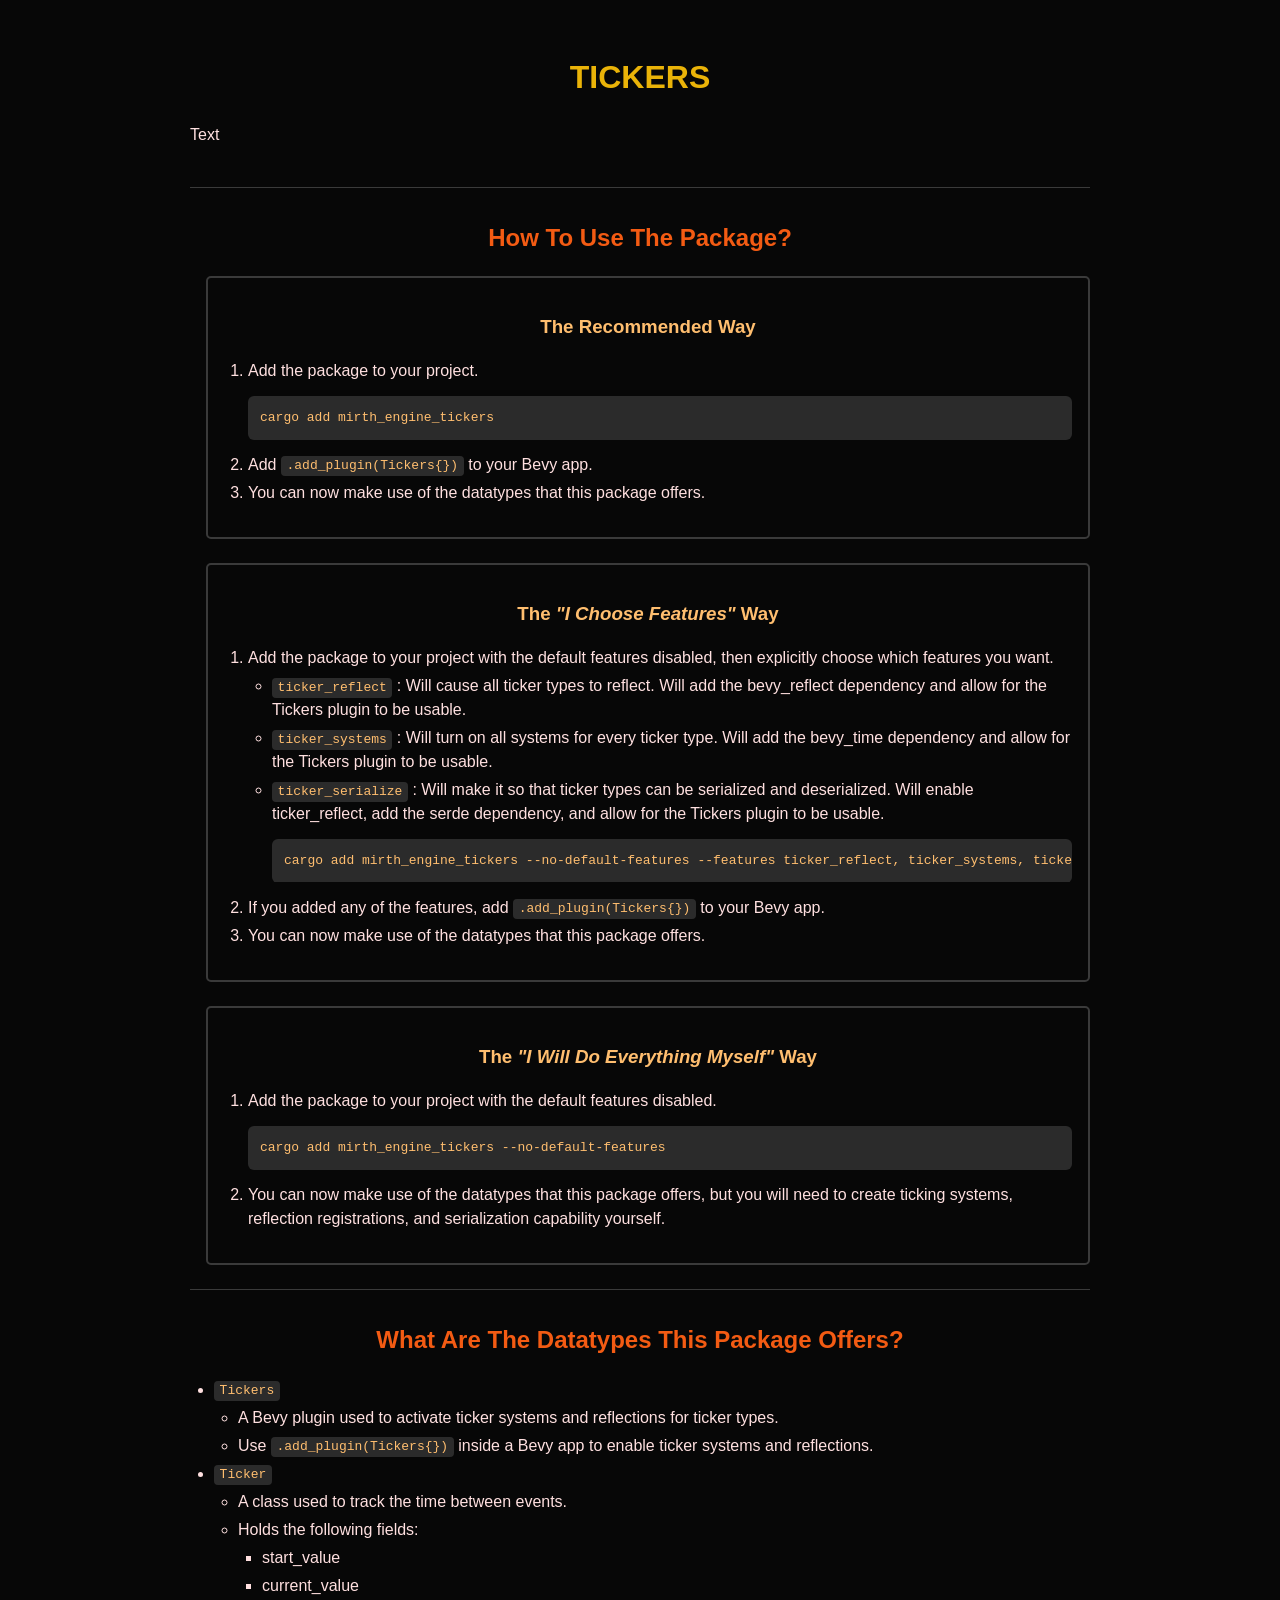
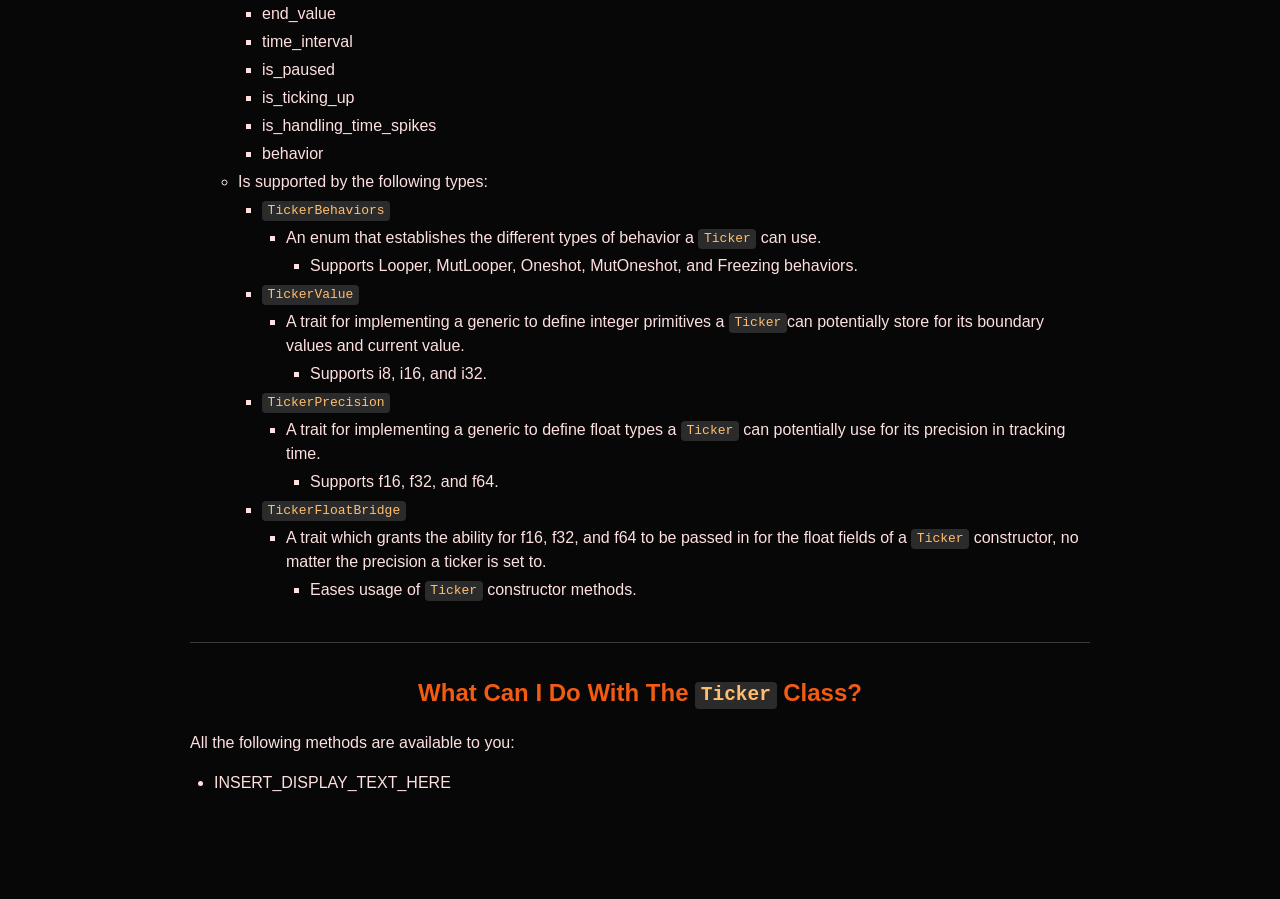
==== docs/readme.html @ 138f1734 "README Has Been Started Originally, I was trying to make a README mixed with HTML and Markdown.  But" ====
<!DOCTYPE html>
<html lang="en">

    <head>
      <meta charset="UTF-8">
      <title>Tickers</title>
      <link rel="stylesheet" href="readme.css">
    </head>



    <body>

        <!-- ============================================================ -->
        <!-- INTRODUCTION                                                 -->
        <!-- ============================================================ -->
        <div class="heading_section">
            <h1>TICKERS</h1>
            <p>Text</p>
        </div>


        <!-- ============================================================ -->
        <!-- HOW TO USE THE PACKAGE                                       -->
        <!-- ============================================================ -->
        <div class="heading_section">
          <h2>How To Use The Package?</h2>

          <!-- The Recommended Way -->
          <div class="subheading_section">
              <h3>The Recommended Way</h3>
              <ol>
                  <li>Add the package to your project.
                    <pre><code>cargo add mirth_engine_tickers</code></pre>
                  </li>
                  <li>Add <code>.add_plugin(Tickers{})</code> to your Bevy app.</li>
                  <li>You can now make use of the datatypes that this package offers.</li>
              </ol>
          </div>

          <!-- The "I Choose Features" Way -->
          <div class="subheading_section">
              <h3>The <i>"I Choose Features"</i> Way</h3>
              <ol>
                  <li>Add the package to your project with the default features disabled, then explicitly choose which features you want.
                      <ul>
                          <li><code>ticker_reflect</code> : Will cause all ticker types to reflect. Will add the bevy_reflect dependency and allow for the Tickers plugin to be usable.</li>
                          <li><code>ticker_systems</code> : Will turn on all systems for every ticker type. Will add the bevy_time dependency and allow for the Tickers plugin to be usable.</li>
                          <li>
                              <code>ticker_serialize</code> : Will make it so that ticker types can be serialized and deserialized. Will enable ticker_reflect, add the serde dependency, and allow for the Tickers plugin to be usable.
                              <pre><code>cargo add mirth_engine_tickers --no-default-features --features ticker_reflect, ticker_systems, ticker_serialize</code></pre>
                          </li>
                      </ul>
                  </li>
                  <li>If you added any of the features, add <code>.add_plugin(Tickers{})</code> to your Bevy app.</li>
                  <li>You can now make use of the datatypes that this package offers.</li>
              </ol>
          </div>

          <!-- The "I Will Do Everything Myself" Way -->
          <div class="subheading_section">
              <h3>The <i>"I Will Do Everything Myself"</i> Way</h3>
              <ol>
                  <li>Add the package to your project with the default features disabled.
                      <pre><code>cargo add mirth_engine_tickers --no-default-features</code></pre>
                  </li>
                  <li>You can now make use of the datatypes that this package offers, but you will need to create ticking systems, reflection registrations, and serialization capability yourself.</li>
              </ol>
          </div>

        </div>

        <!-- ============================================================ -->
        <!-- WHAT ARE THE DATATYPES THIS PACKAGE OFFERS?                  -->
        <!-- ============================================================ -->
        <div class="heading_section">
          <h2>What Are The Datatypes This Package Offers?</h2>

            <ul>

              <!-- Tickers Plugin -->
              <li>
                  <code>Tickers</code>
                  <ul>
                      <li>A Bevy plugin used to activate ticker systems and reflections for ticker types.</li>
                      <li>Use <code>.add_plugin(Tickers{})</code> inside a Bevy app to enable ticker systems and reflections.</li>
                  </ul>
              </li>

              <!-- Ticker Class -->
              <li>
                  <code>Ticker</code>
                  <ul>
                      <li>A class used to track the time between events.</li>
                      <li>Holds the following fields:
                          <ul>
                              <li>start_value</li>
                              <li>current_value</li>
                              <li>end_value</li>
                              <li>time_interval</li>
                              <li>is_paused</li>
                              <li>is_ticking_up</li>
                              <li>is_handling_time_spikes</li>
                              <li>behavior</li>
                          </ul>
                      </li>

                      <!-- Types That Support Ticker -->
                      <li>Is supported by the following types:
                          <ul>

                              <!-- TickerBehaviors -->
                              <li>
                                  <code>TickerBehaviors</code>
                                  <ul>
                                      <li>An enum that establishes the different types of behavior a <code>Ticker</code> can use.
                                          <ul>
                                              <li>Supports Looper, MutLooper, Oneshot, MutOneshot, and Freezing behaviors.</li>
                                          </ul>
                                      </li>
                                  </ul>
                              </li>

                              <!-- TickerValue -->
                              <li>
                                  <code>TickerValue</code>
                                  <ul>
                                      <li>A trait for implementing a generic to define integer primitives a <code>Ticker</code>can potentially store for its boundary values and current value.
                                          <ul>
                                              <li>Supports i8, i16, and i32.</li>
                                          </ul>
                                      </li>
                                  </ul>
                              </li>

                              <!-- TickerPrecision -->
                              <li>
                                  <code>TickerPrecision</code>
                                  <ul>
                                      <li>A trait for implementing a generic to define float types a <code>Ticker</code> can potentially use for its precision in tracking time.
                                          <ul>
                                              <li>Supports f16, f32, and f64.</li>
                                          </ul>
                                      </li>
                                  </ul>
                              </li>

                              <!-- TickerFloatBridge -->
                              <li>
                                  <code>TickerFloatBridge</code>
                                  <ul>
                                      <li>A trait which grants the ability for f16, f32, and f64 to be passed in for the float fields of a <code>Ticker</code> constructor, no matter the precision a ticker is set to.
                                          <ul>
                                              <li>Eases usage of <code>Ticker</code> constructor methods.</li>
                                          </ul>
                                      </li>
                                  </ul>
                              </li>

                          </ul>
                      </li>
                  </ul>
              </li>
            </ul>
        </div>

        <!-- ============================================================ -->
        <!-- WHAT CAN I DO WITH THE TICKER CLASS?                         -->
        <!-- ============================================================ -->
        <div class="heading_section">
            <h2>What Can I Do With The <code>Ticker</code> Class?</h2>
            <p>All the following methods are available to you:</p>
            <ul>
                <li>INSERT_DISPLAY_TEXT_HERE</li>
            </ul>
        </div>
    </body>
</html>
---- docs/readme.css ----
/* ================================================================ */
/* BASE PAGE STYLES                                                 */
/* ================================================================ */
body {
    background-color: #070707;
    color: #FFE0E0;
    font-family: sans-serif;
    line-height: 1.5;
    padding: 2rem;
    max-width: 900px;
    margin: 0 auto;
}



/* ================================================================ */
/* HEADINGS                                                         */
/* ================================================================ */
h1 {
    color: #EAB308;
    text-align: center;
}

h2 {
    color: #F35B13;
    text-align: center;
}

h3 {
    color: #FFBE6F;
    text-align: center;
}

h4 {
    color: #FFFFFF;
    text-align: center;
}



/* ================================================================ */
/* HEADING SECTIONS (groups a heading with its related content)     */
/* ================================================================ */
.heading_section {
    margin-bottom: 2rem;
    padding-bottom: 1.5rem;
    border-bottom: 1px solid #3a3a3a;
}

.heading_section:last-of-type {
    border-bottom: none;
}



/* ================================================================ */
/* SUBHEADING SECTIONS (nested grouping under a heading_section)    */
/* ================================================================ */
.subheading_section {
    margin: 1rem 0 1.5rem 1rem;
    padding: 1rem;
    border: 2px solid #3a3a3a;
    border-radius: 5px;
}

.subheading_section:last-child {
    margin-bottom: 0;
}



/* ================================================================ */
/* CODE + COMMAND BLOCKS                                            */
/* ================================================================ */
code {
    background-color: #2b2b2b;
    color: #FFBE6F;
    padding: 0.15rem 0.35rem;
    border-radius: 4px;
    font-family: monospace;
}

pre {
    background-color: #2b2b2b;
    padding: 0.75rem;
    border-radius: 6px;
    overflow-x: auto;
}

/* Avoid double-styling code blocks nested inside <pre> */
pre code {
    background: none;
    padding: 0;
}



/* ================================================================ */
/* LISTS                                                            */
/* ================================================================ */
ul,
ol {
    padding-left: 1.5rem;
}

li {
    margin: 0.25rem 0;
}
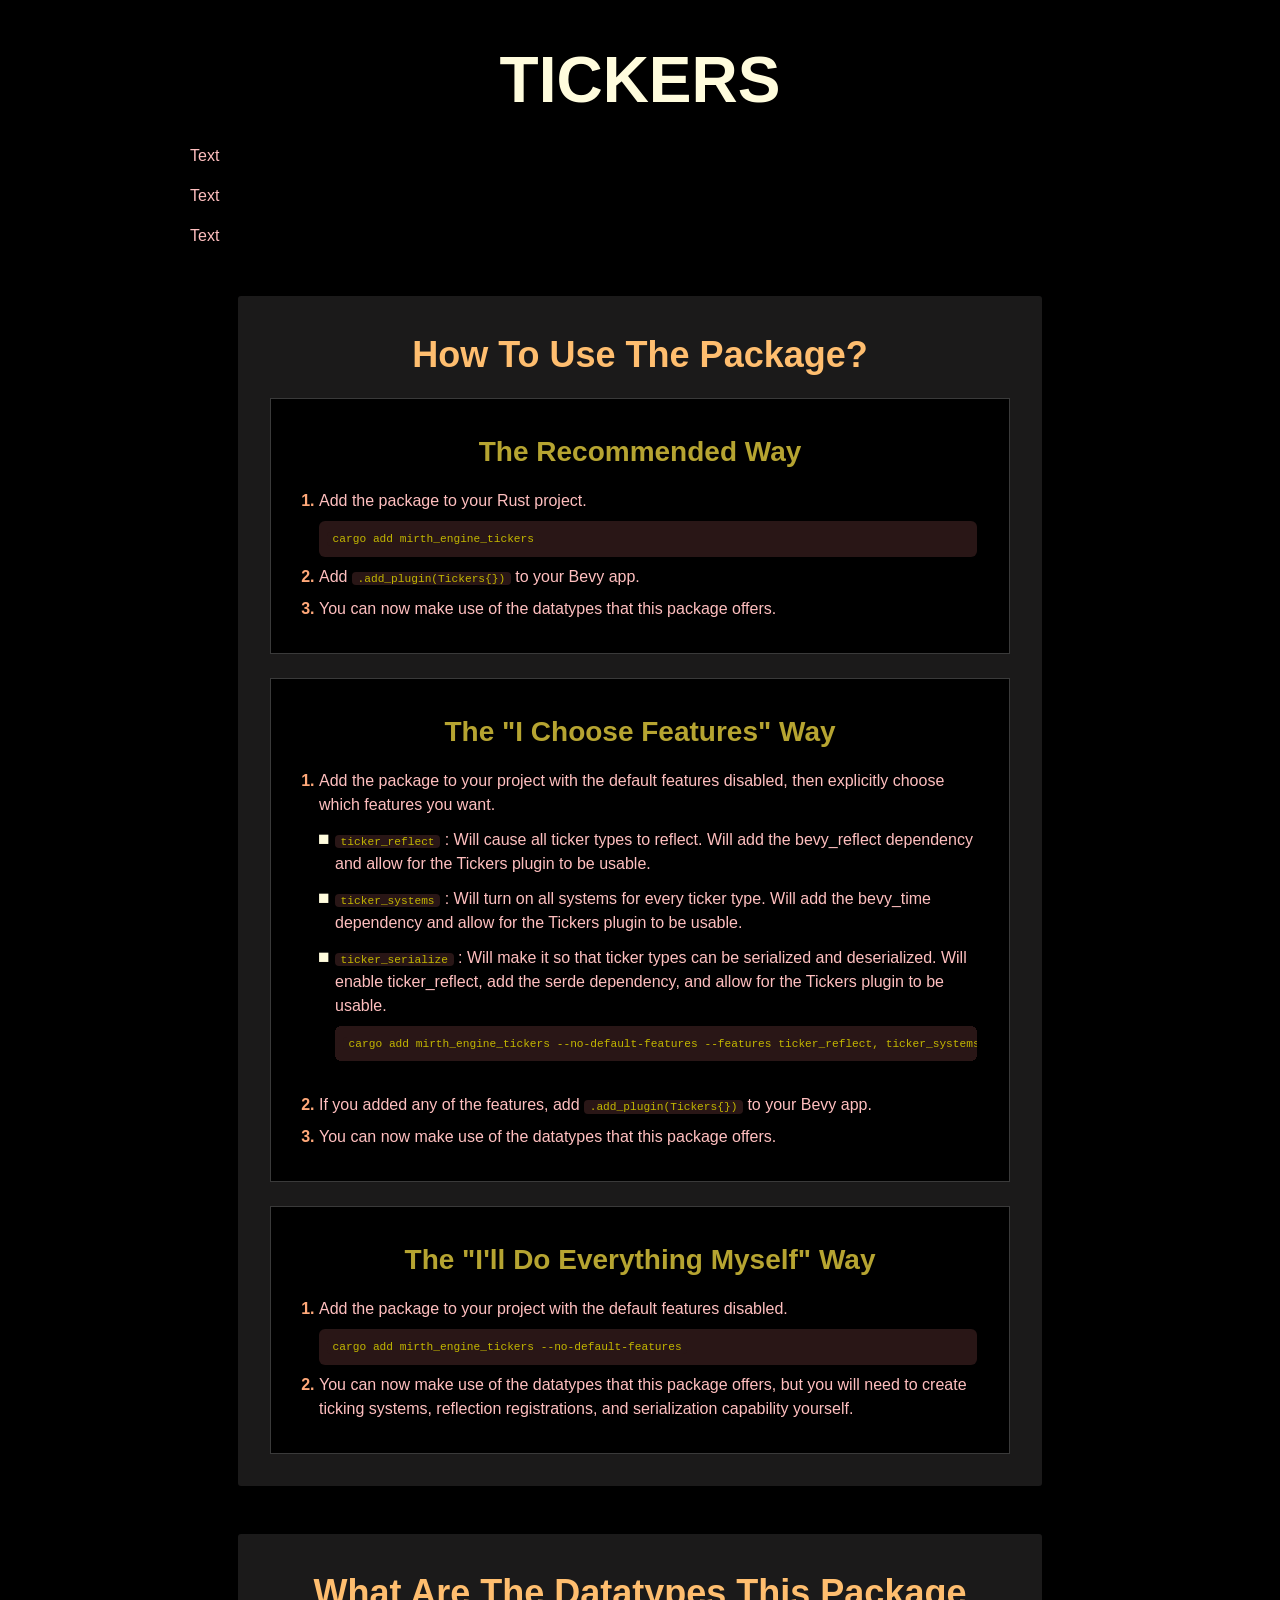
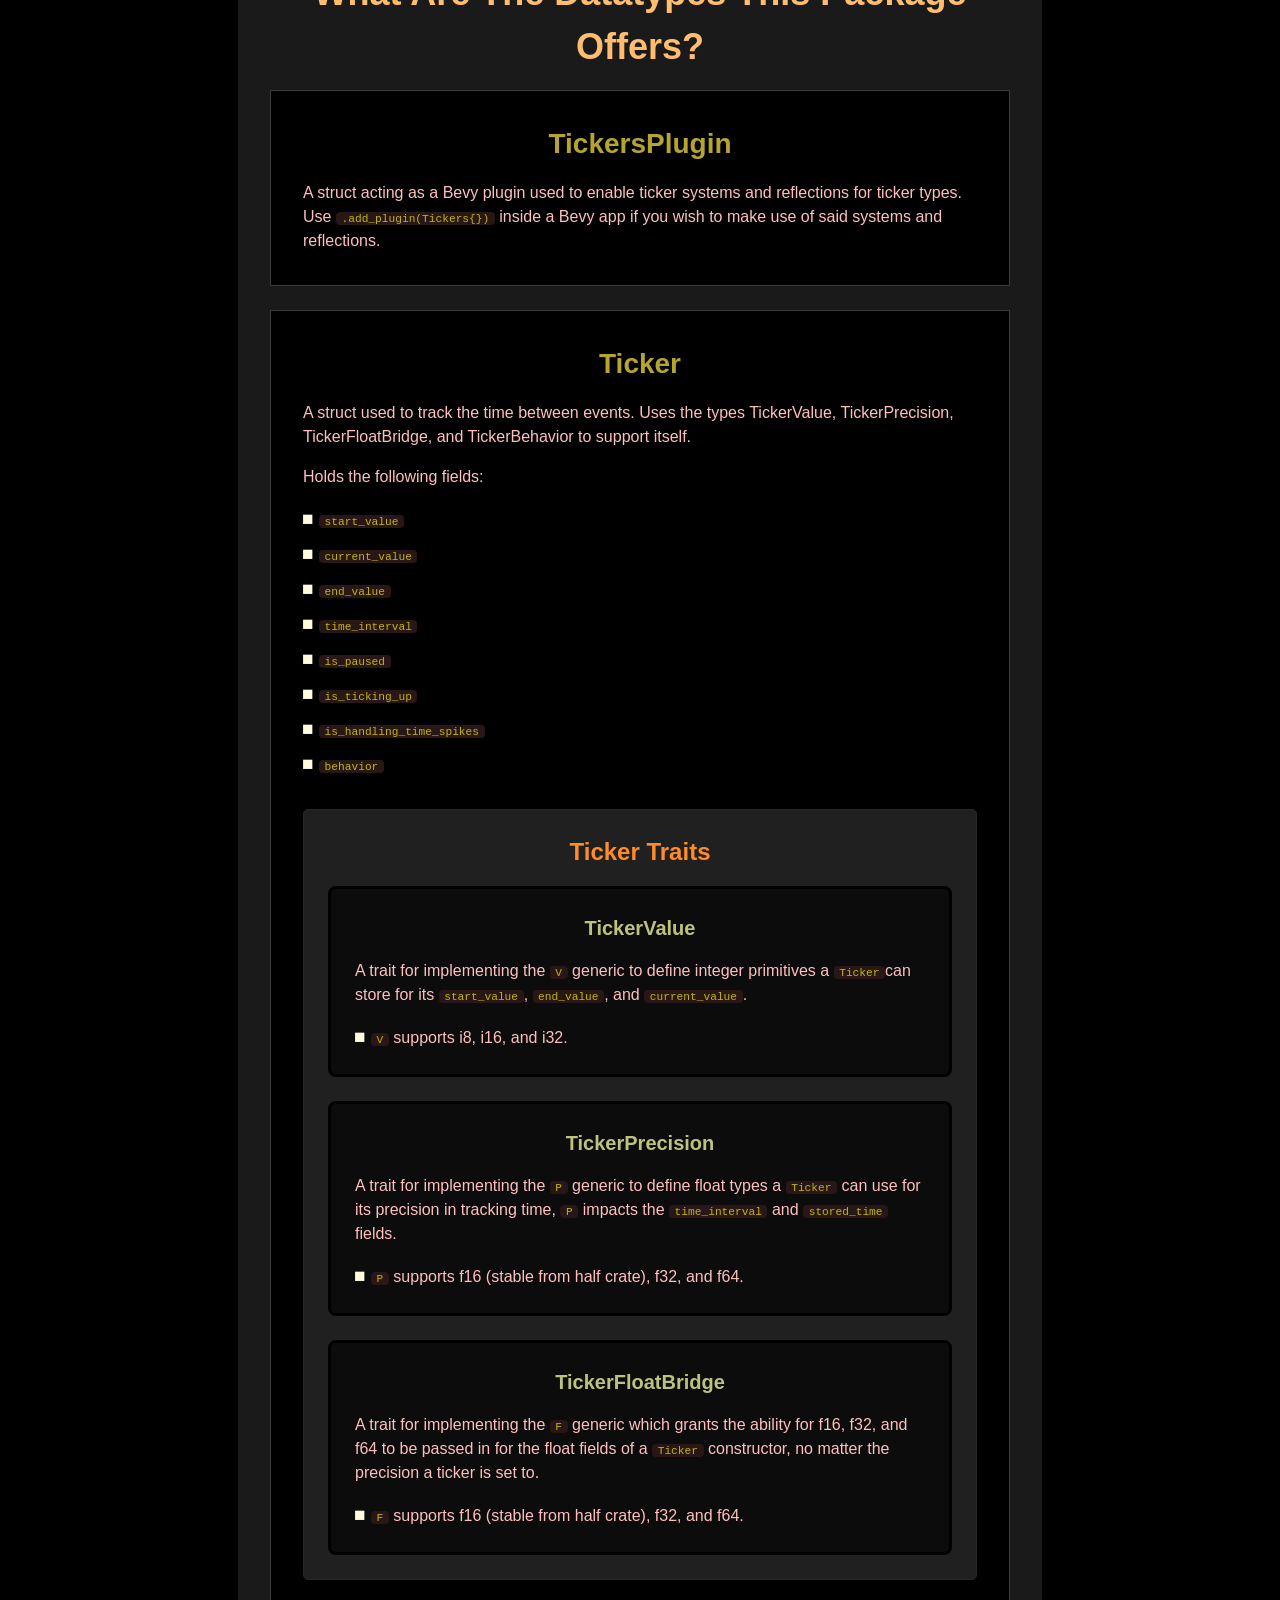
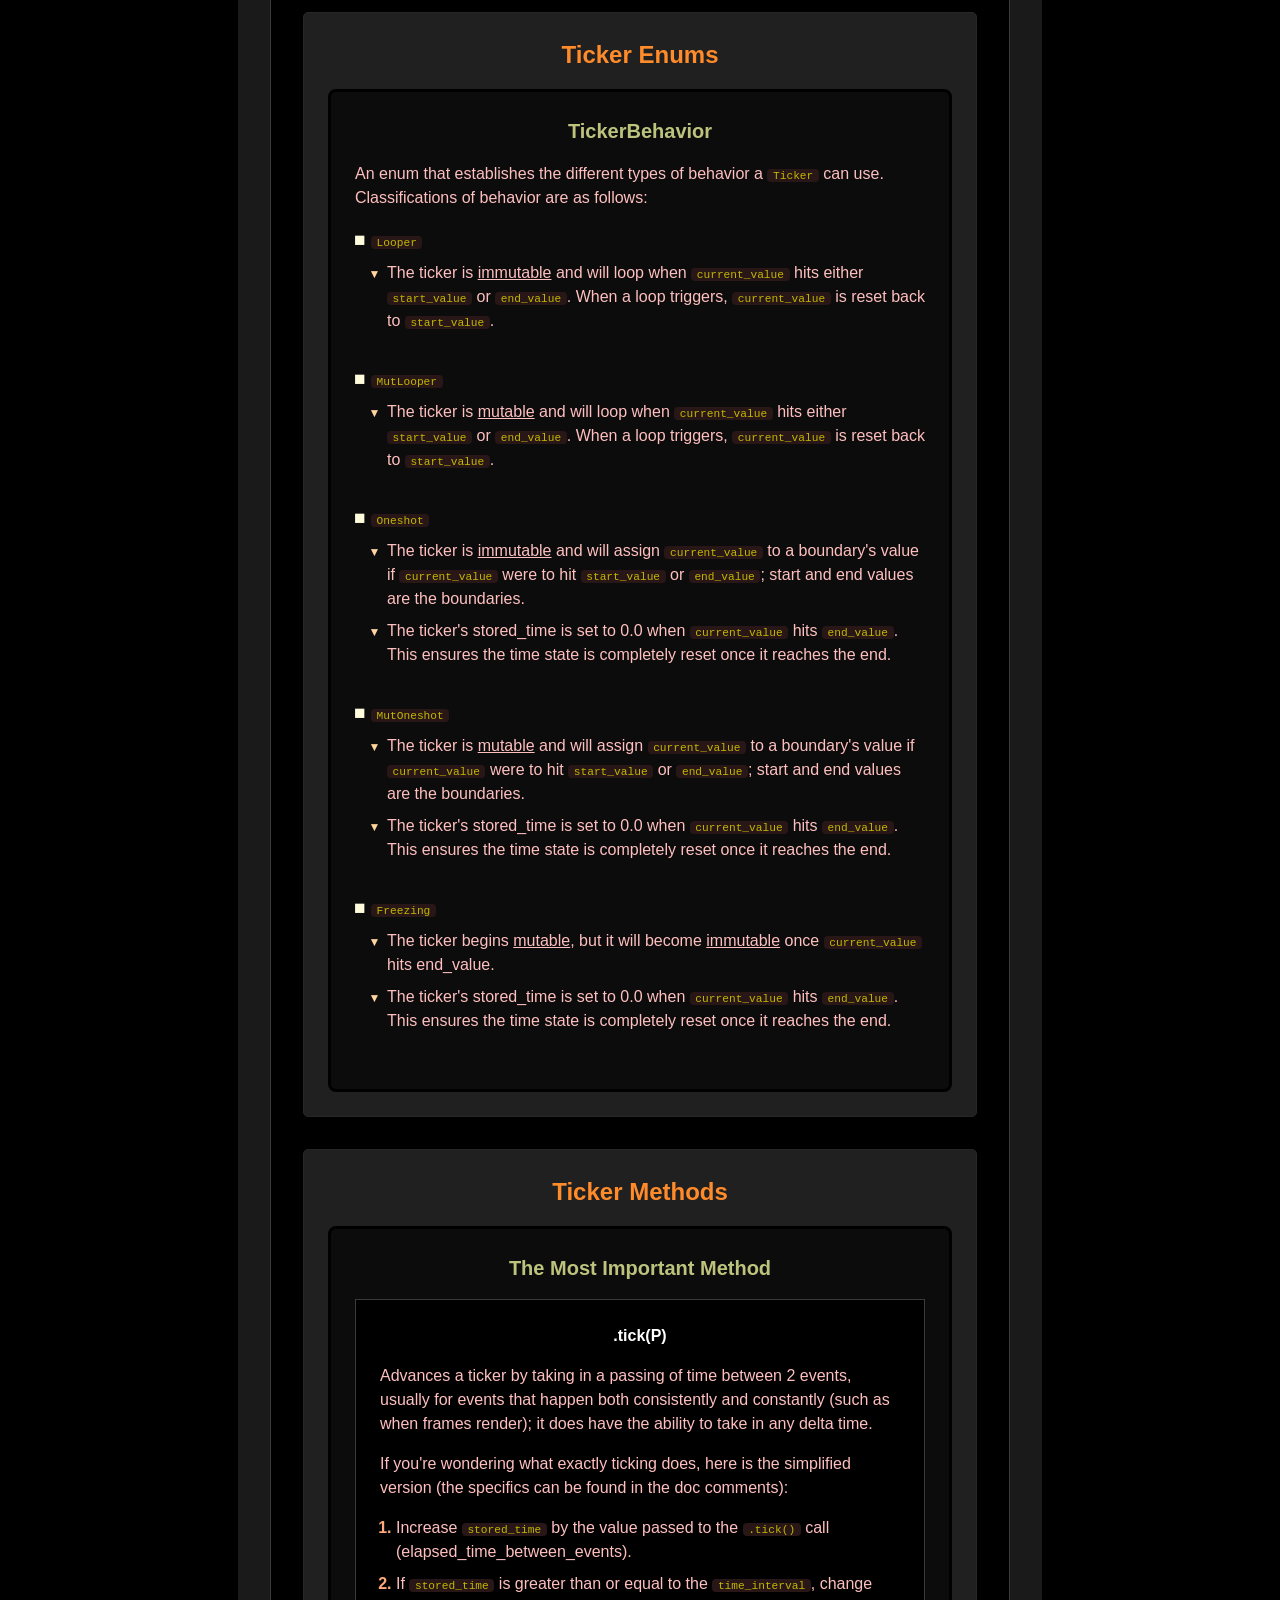
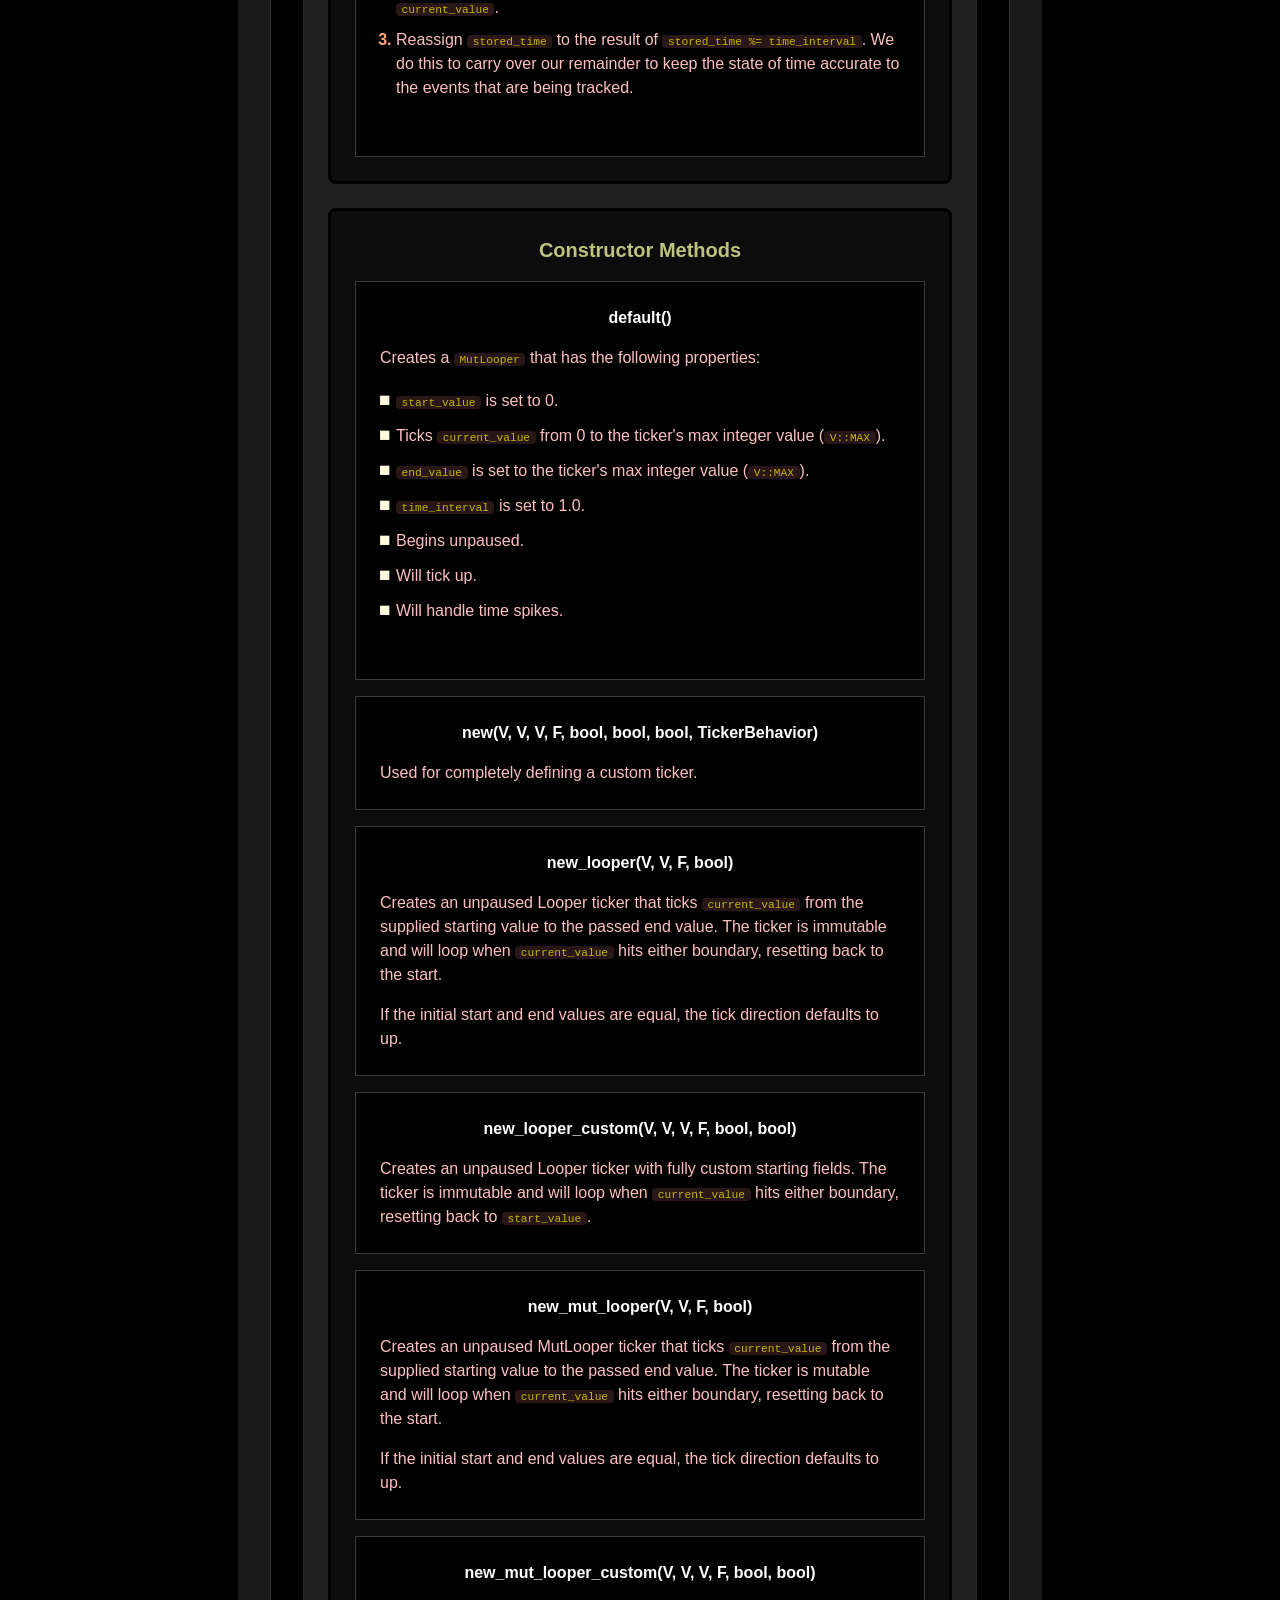
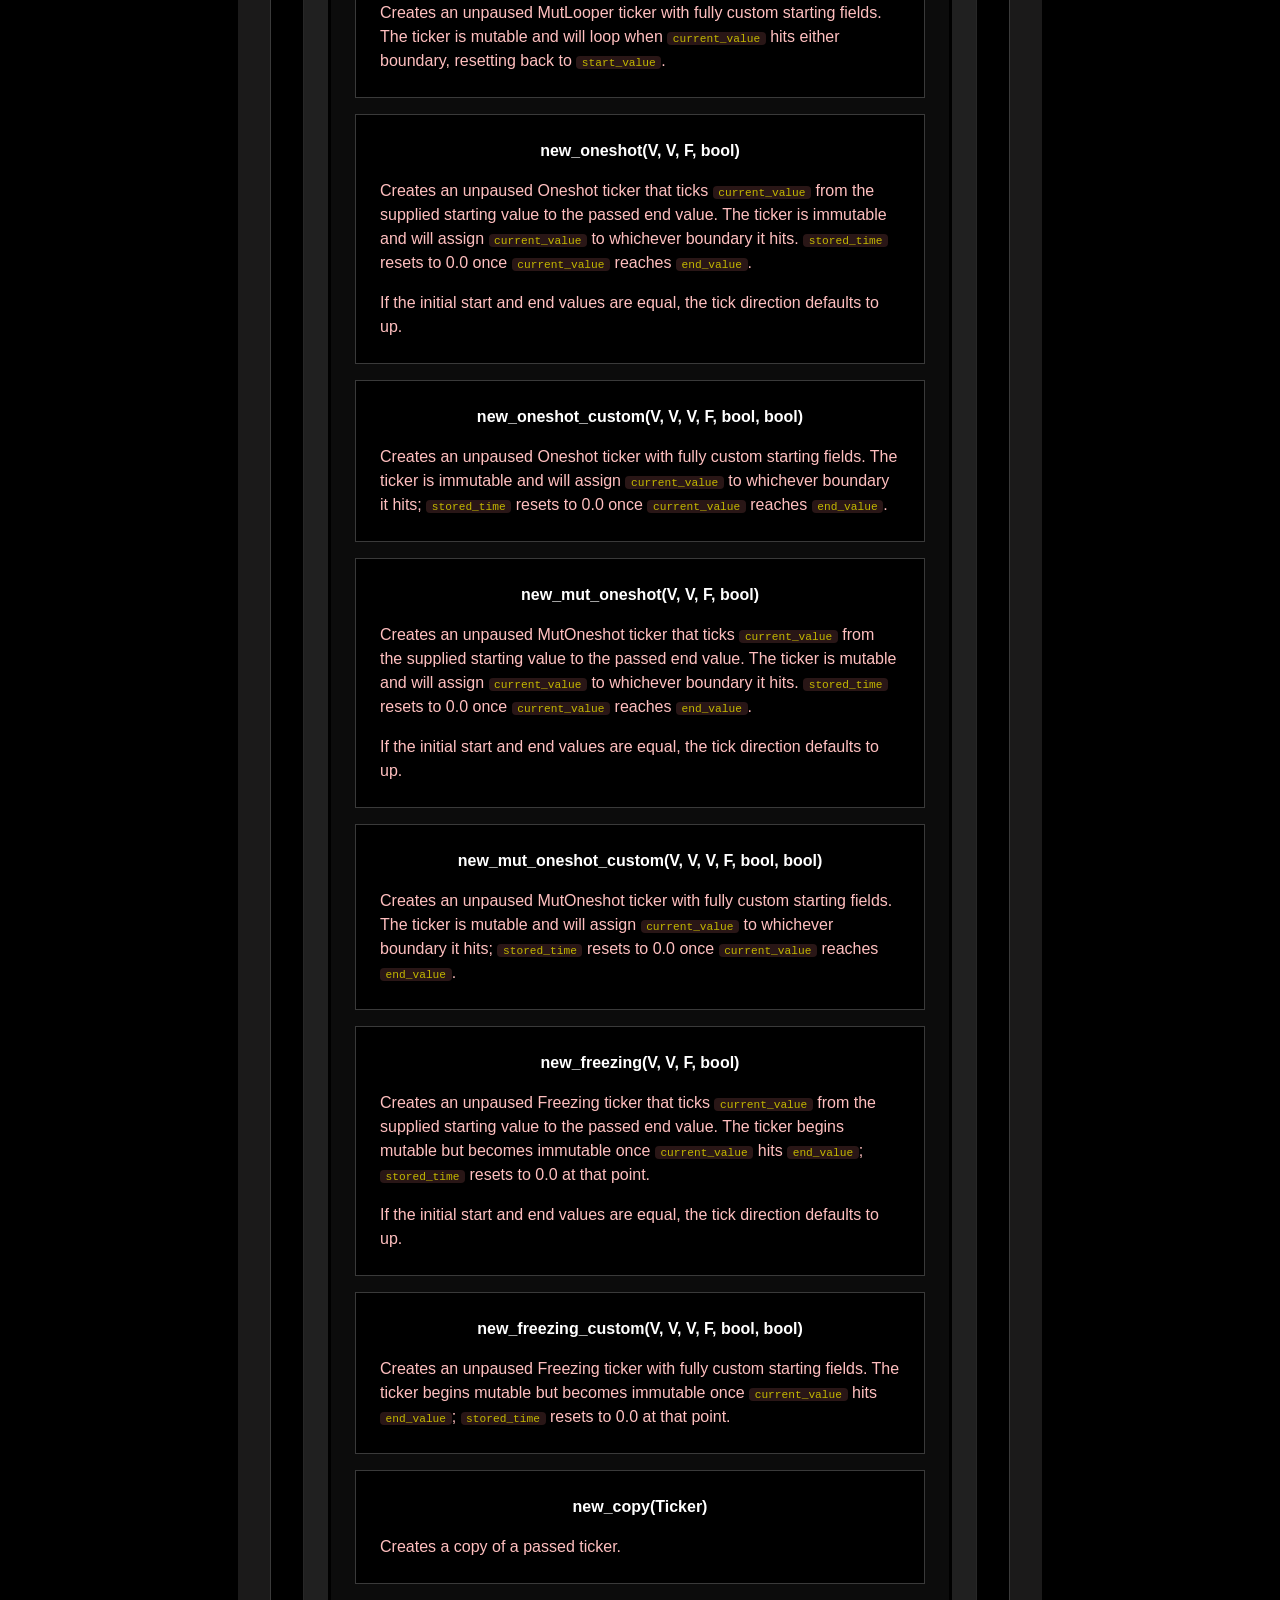
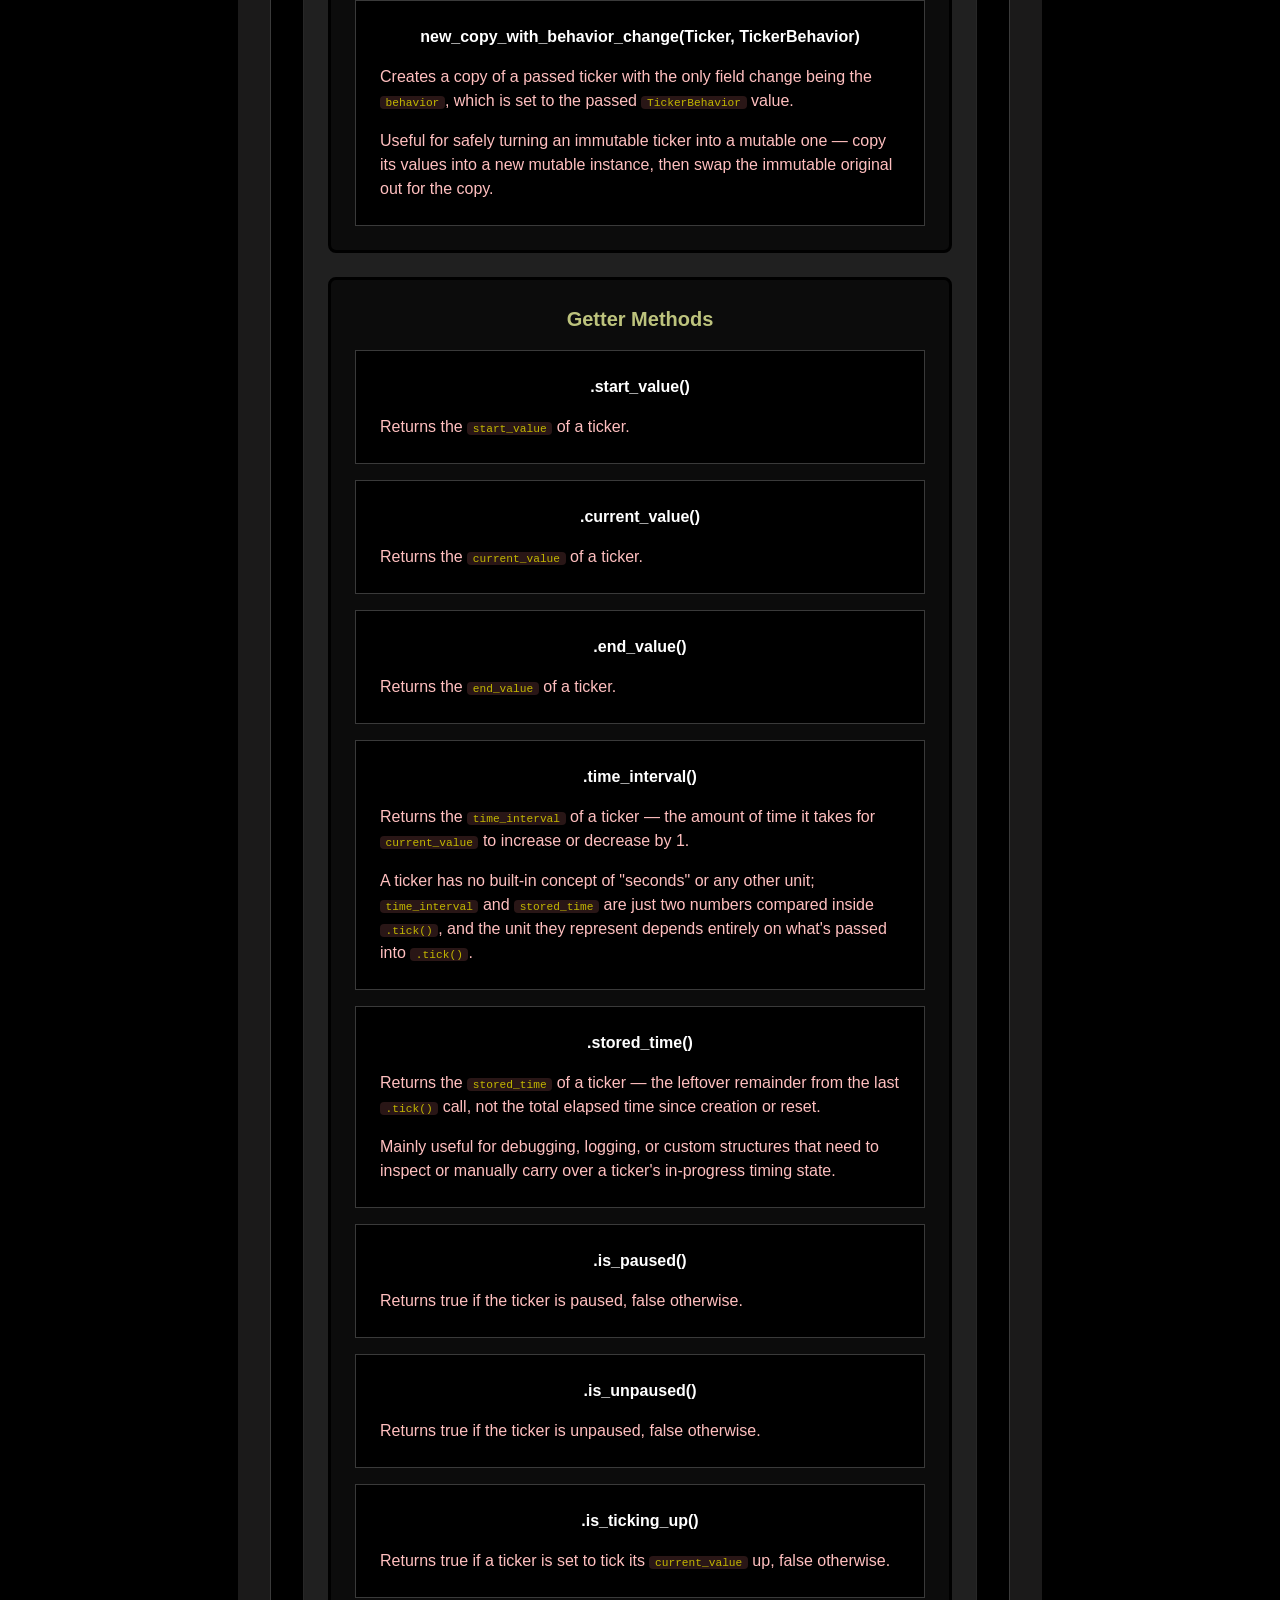
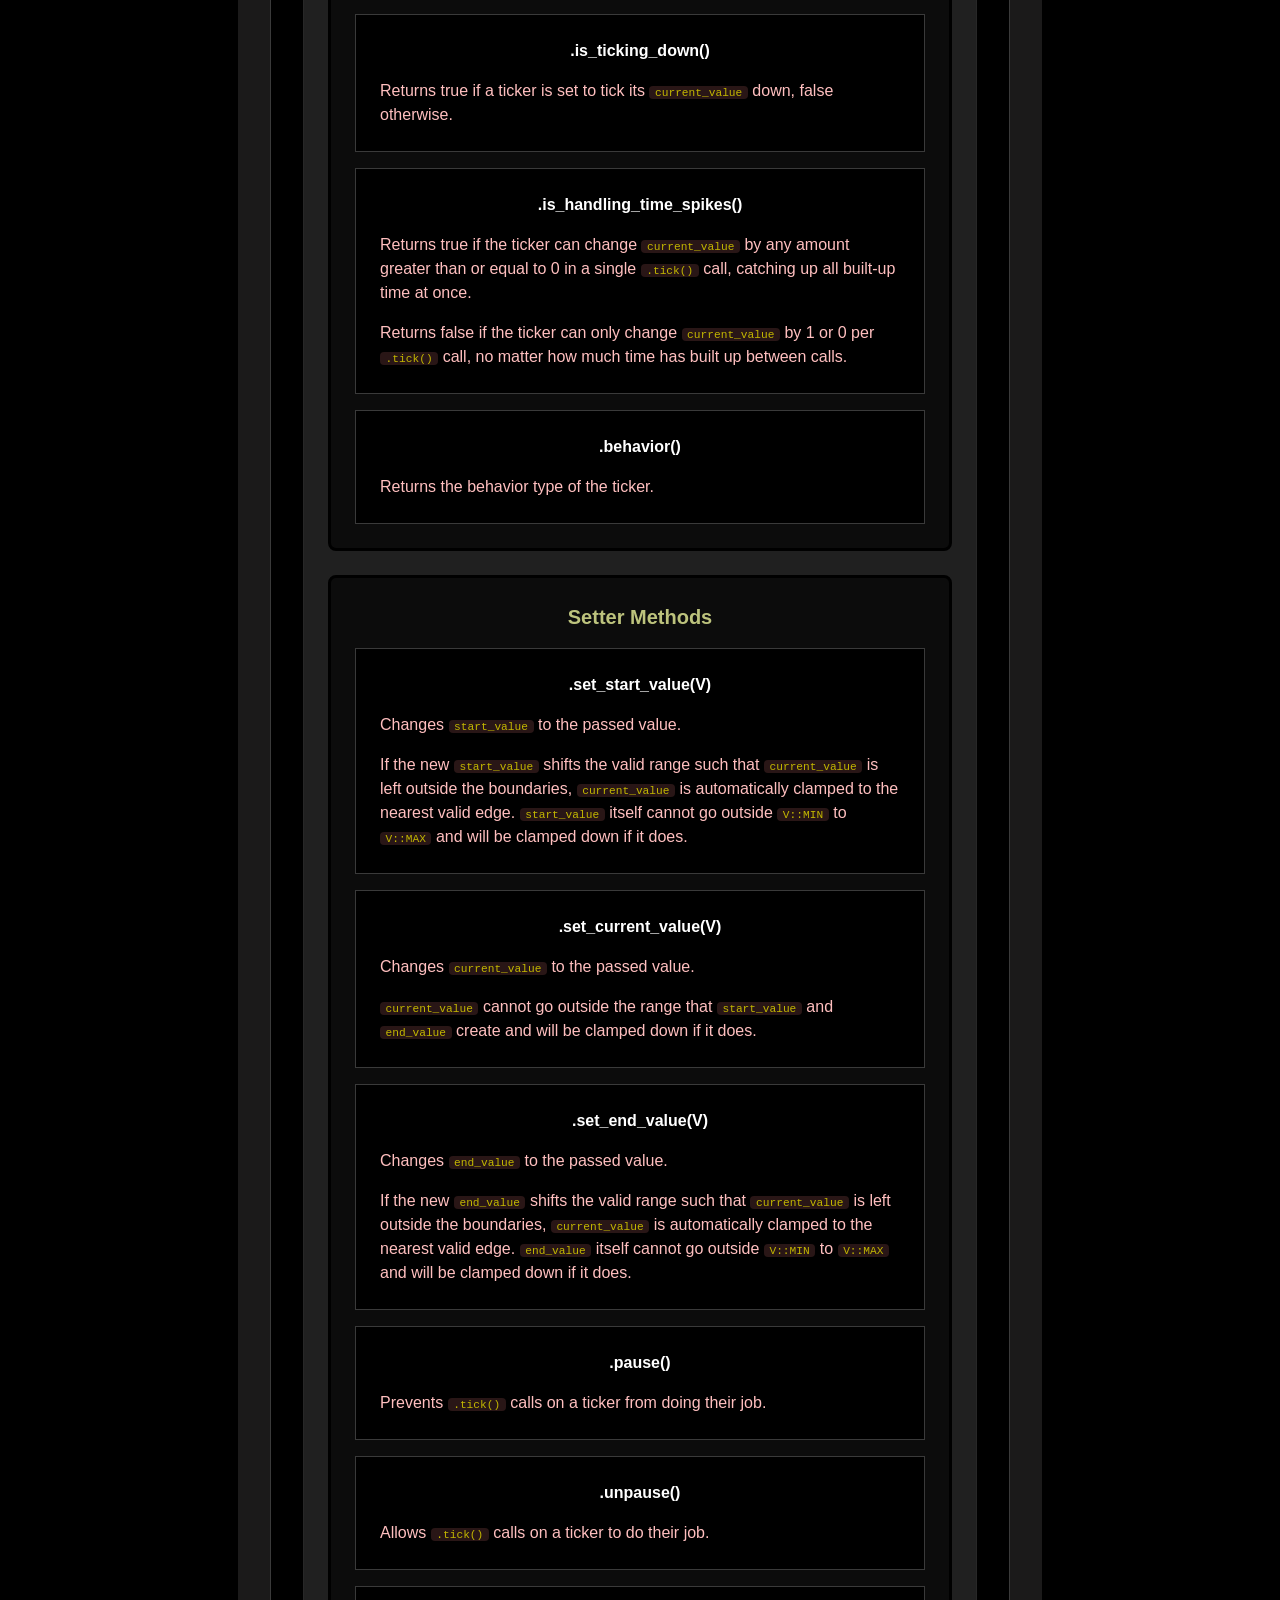
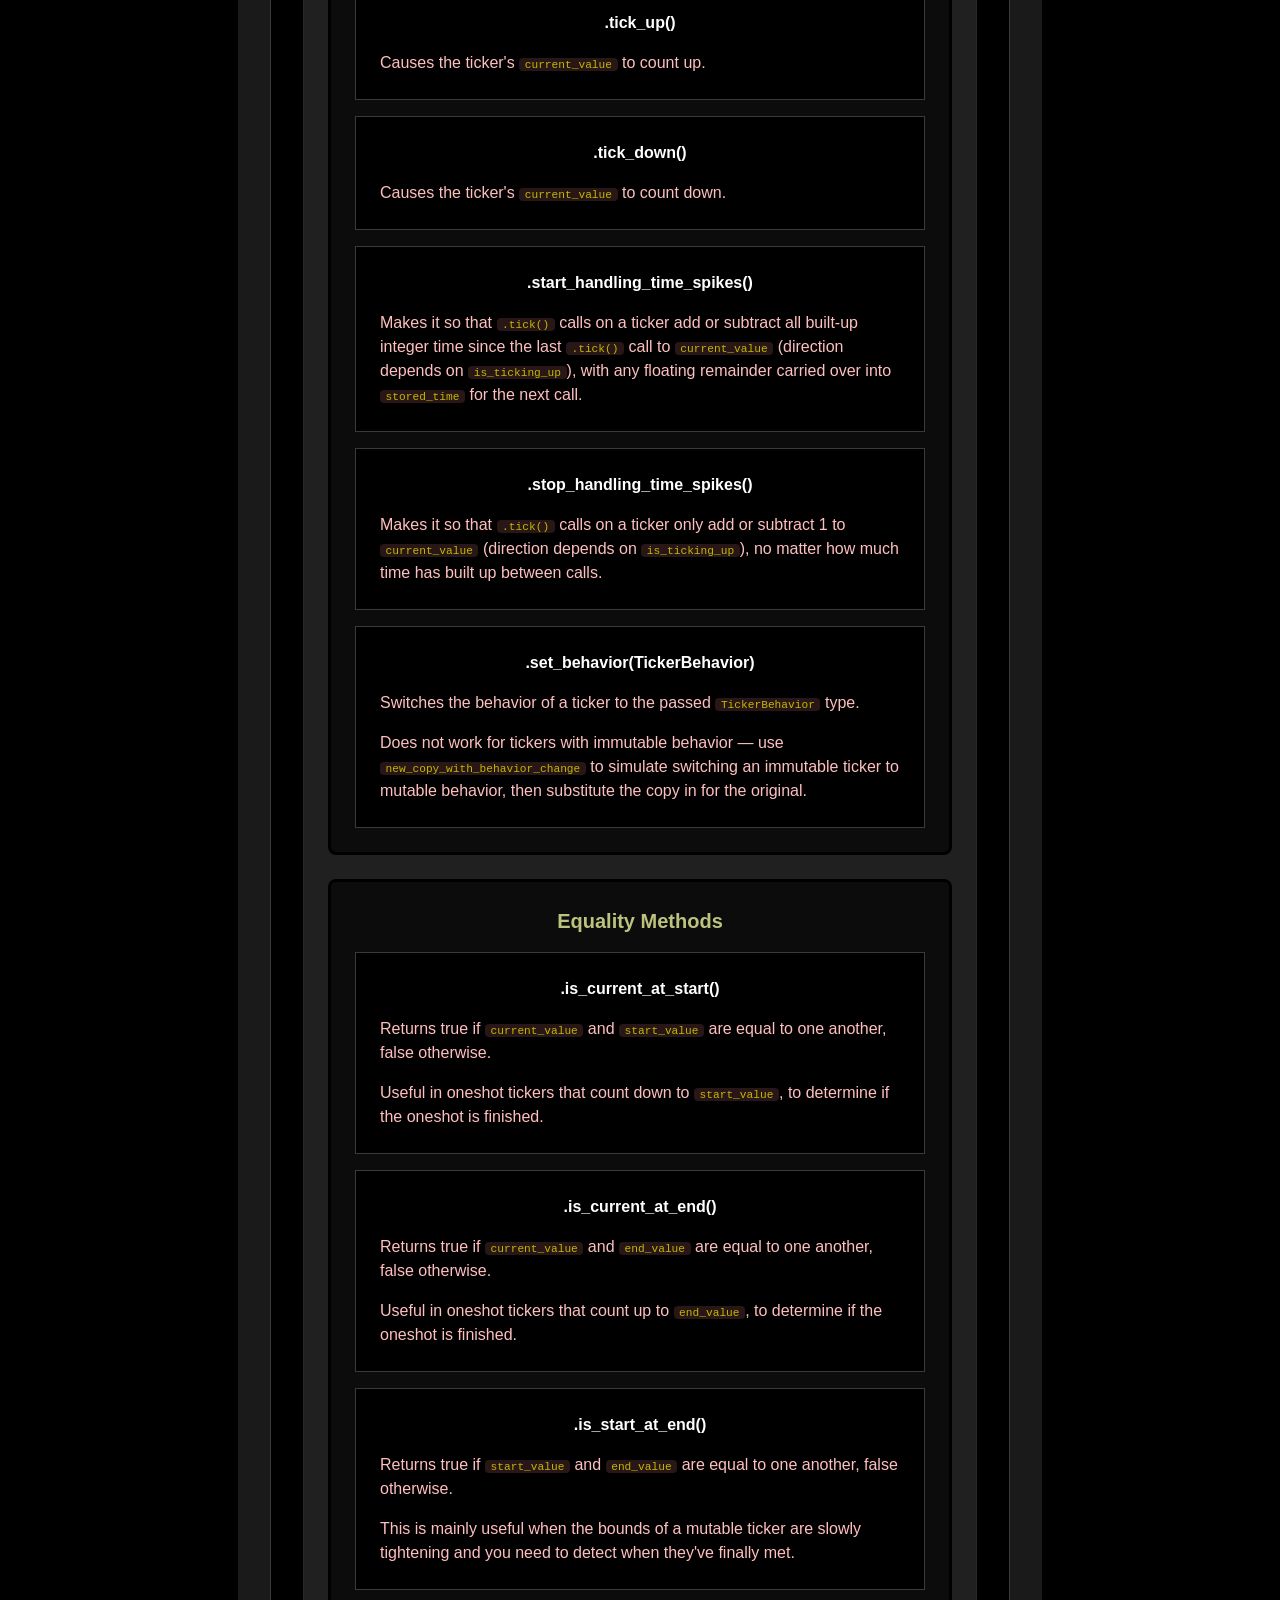
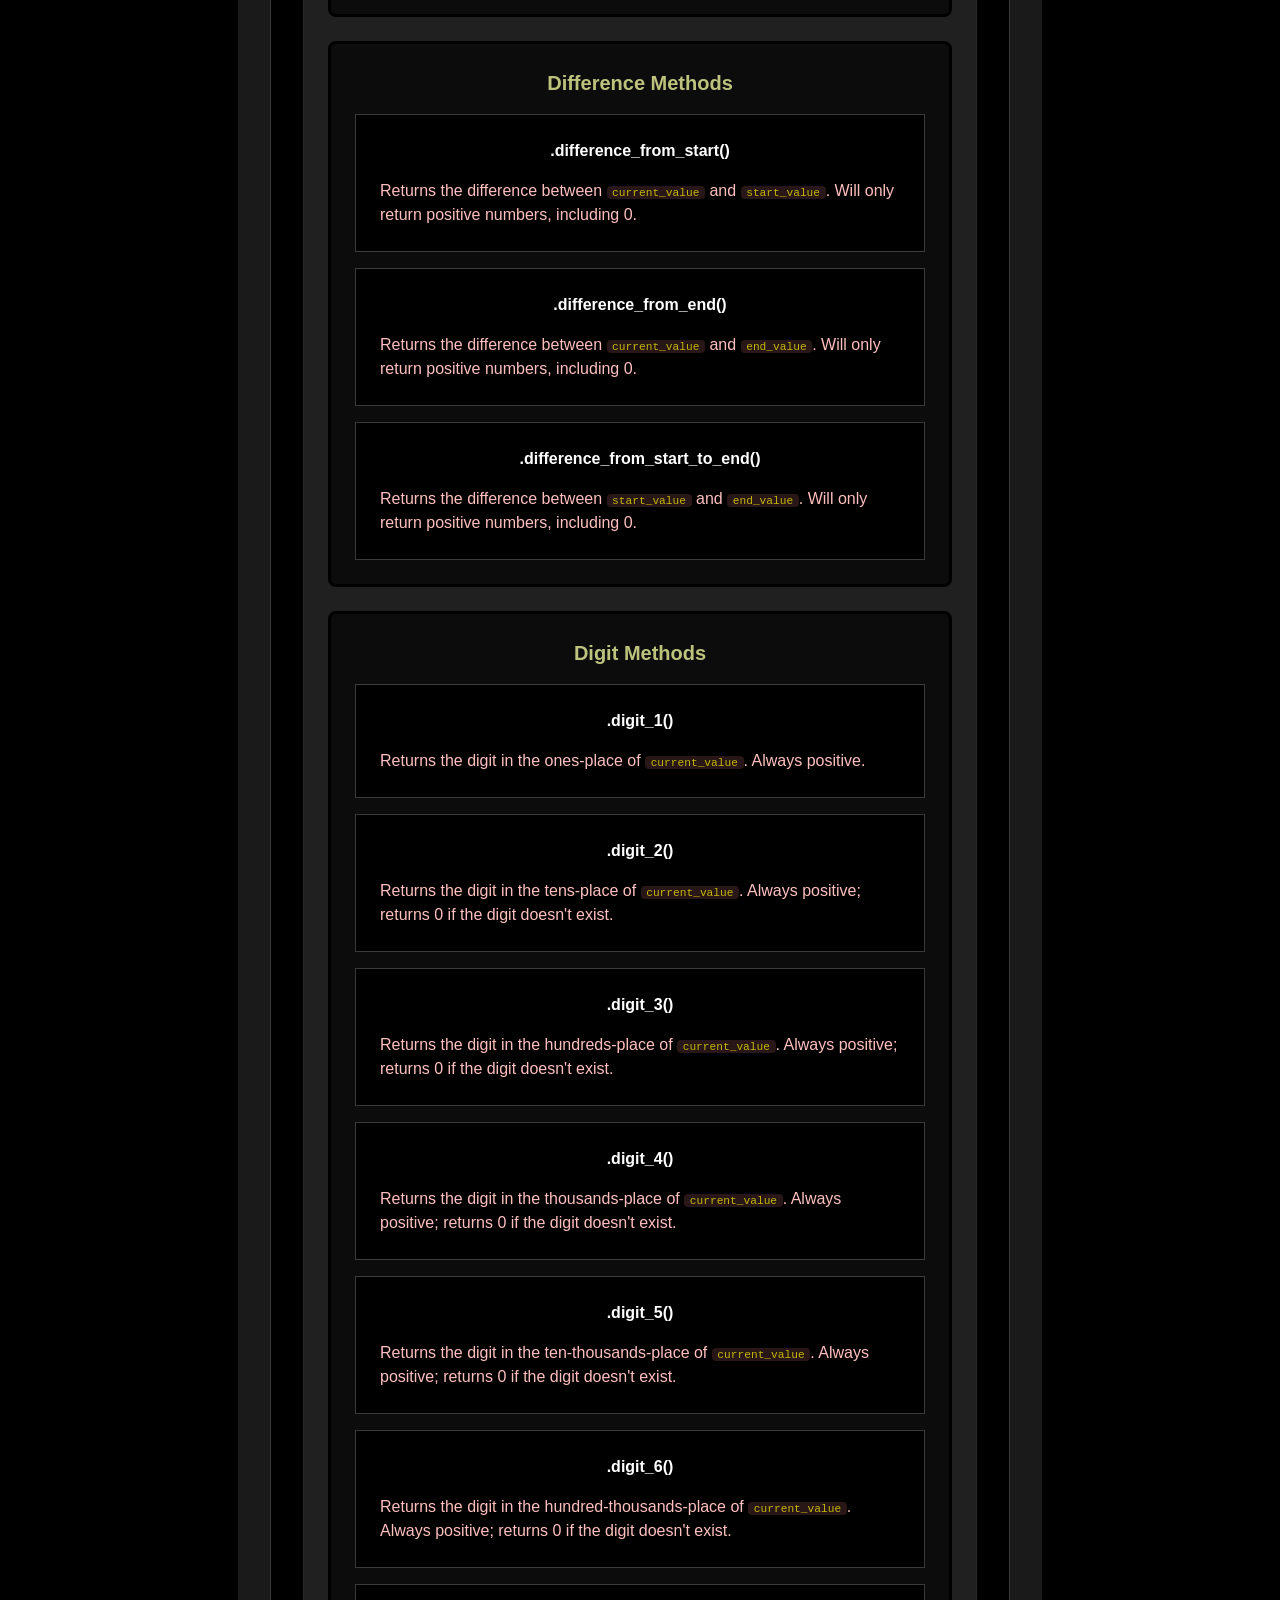
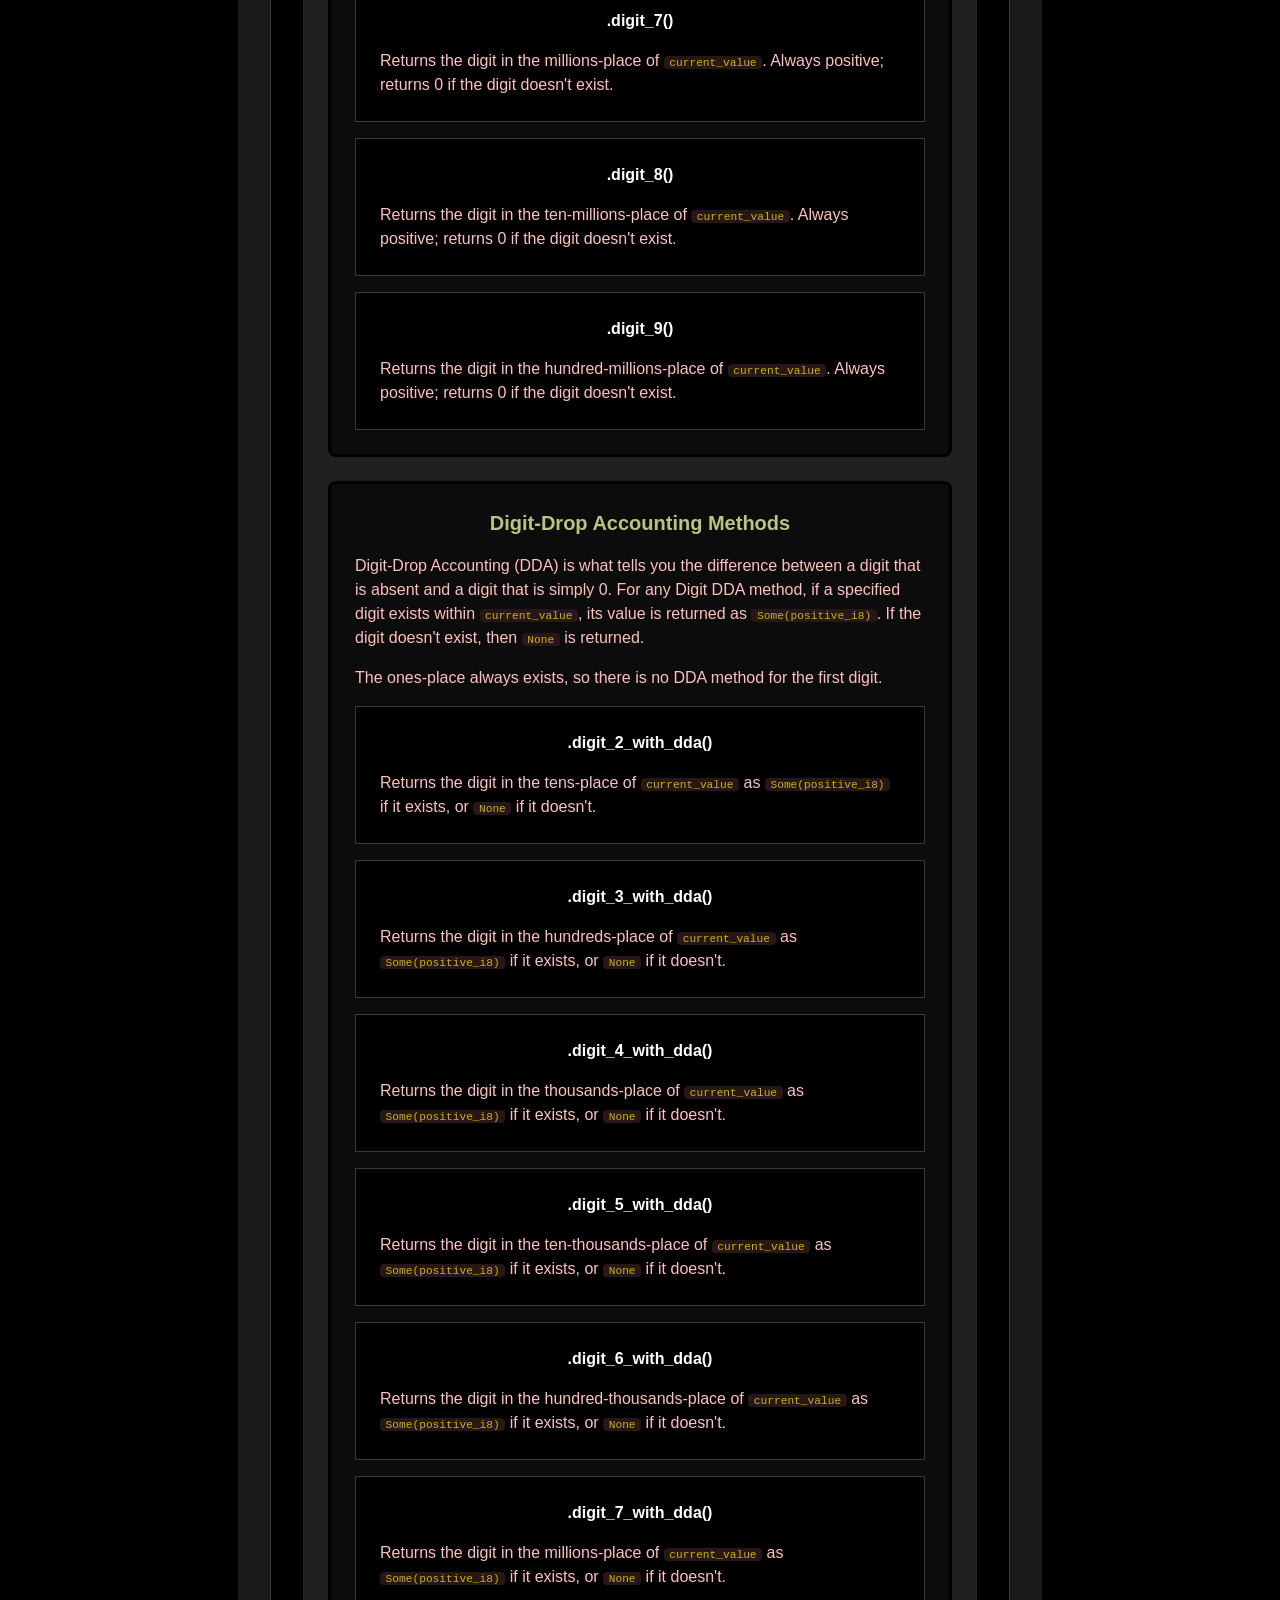
==== commit 649b61be: "README Update" ====
--- a/docs/readme.html
+++ b/docs/readme.html
@@ -14,23 +14,22 @@
         <!-- ============================================================ -->
         <!-- INTRODUCTION                                                 -->
         <!-- ============================================================ -->
-        <div class="heading_section">
-            <h1>TICKERS</h1>
-            <p>Text</p>
-        </div>
-
+        <p id="title">TICKERS</p>
+        <p>Text</p>
+        <p>Text</p>
+        <p>Text</p>
 
         <!-- ============================================================ -->
         <!-- HOW TO USE THE PACKAGE                                       -->
         <!-- ============================================================ -->
-        <div class="heading_section">
-          <h2>How To Use The Package?</h2>
+        <div class="block_1">
+          <h1>How To Use The Package?</h1>
 
           <!-- The Recommended Way -->
-          <div class="subheading_section">
-              <h3>The Recommended Way</h3>
+          <div class="block_2">
+              <h2>The Recommended Way</h2>
               <ol>
-                  <li>Add the package to your project.
+                  <li>Add the package to your Rust project.
                     <pre><code>cargo add mirth_engine_tickers</code></pre>
                   </li>
                   <li>Add <code>.add_plugin(Tickers{})</code> to your Bevy app.</li>
@@ -39,15 +38,15 @@
           </div>
 
           <!-- The "I Choose Features" Way -->
-          <div class="subheading_section">
-              <h3>The <i>"I Choose Features"</i> Way</h3>
+          <div class="block_2">
+              <h2>The "I Choose Features" Way</h2>
               <ol>
                   <li>Add the package to your project with the default features disabled, then explicitly choose which features you want.
                       <ul>
-                          <li><code>ticker_reflect</code> : Will cause all ticker types to reflect. Will add the bevy_reflect dependency and allow for the Tickers plugin to be usable.</li>
-                          <li><code>ticker_systems</code> : Will turn on all systems for every ticker type. Will add the bevy_time dependency and allow for the Tickers plugin to be usable.</li>
+                          <li><code class="list_header">ticker_reflect</code> : Will cause all ticker types to reflect. Will add the bevy_reflect dependency and allow for the Tickers plugin to be usable.</li>
+                          <li><code class="list_header">ticker_systems</code> : Will turn on all systems for every ticker type. Will add the bevy_time dependency and allow for the Tickers plugin to be usable.</li>
                           <li>
-                              <code>ticker_serialize</code> : Will make it so that ticker types can be serialized and deserialized. Will enable ticker_reflect, add the serde dependency, and allow for the Tickers plugin to be usable.
+                              <code class="list_header">ticker_serialize</code> : Will make it so that ticker types can be serialized and deserialized. Will enable ticker_reflect, add the serde dependency, and allow for the Tickers plugin to be usable.
                               <pre><code>cargo add mirth_engine_tickers --no-default-features --features ticker_reflect, ticker_systems, ticker_serialize</code></pre>
                           </li>
                       </ul>
@@ -57,9 +56,9 @@
               </ol>
           </div>
 
-          <!-- The "I Will Do Everything Myself" Way -->
-          <div class="subheading_section">
-              <h3>The <i>"I Will Do Everything Myself"</i> Way</h3>
+          <!-- The "I'll Do Everything Myself" Way -->
+          <div class="block_2">
+              <h2>The "I'll Do Everything Myself" Way</h2>
               <ol>
                   <li>Add the package to your project with the default features disabled.
                       <pre><code>cargo add mirth_engine_tickers --no-default-features</code></pre>
@@ -73,106 +72,665 @@
         <!-- ============================================================ -->
         <!-- WHAT ARE THE DATATYPES THIS PACKAGE OFFERS?                  -->
         <!-- ============================================================ -->
-        <div class="heading_section">
-          <h2>What Are The Datatypes This Package Offers?</h2>
-
-            <ul>
-
-              <!-- Tickers Plugin -->
-              <li>
-                  <code>Tickers</code>
-                  <ul>
-                      <li>A Bevy plugin used to activate ticker systems and reflections for ticker types.</li>
-                      <li>Use <code>.add_plugin(Tickers{})</code> inside a Bevy app to enable ticker systems and reflections.</li>
-                  </ul>
-              </li>
-
-              <!-- Ticker Class -->
-              <li>
-                  <code>Ticker</code>
-                  <ul>
-                      <li>A class used to track the time between events.</li>
-                      <li>Holds the following fields:
-                          <ul>
-                              <li>start_value</li>
-                              <li>current_value</li>
-                              <li>end_value</li>
-                              <li>time_interval</li>
-                              <li>is_paused</li>
-                              <li>is_ticking_up</li>
-                              <li>is_handling_time_spikes</li>
-                              <li>behavior</li>
-                          </ul>
-                      </li>
-
-                      <!-- Types That Support Ticker -->
-                      <li>Is supported by the following types:
-                          <ul>
-
-                              <!-- TickerBehaviors -->
-                              <li>
-                                  <code>TickerBehaviors</code>
-                                  <ul>
-                                      <li>An enum that establishes the different types of behavior a <code>Ticker</code> can use.
-                                          <ul>
-                                              <li>Supports Looper, MutLooper, Oneshot, MutOneshot, and Freezing behaviors.</li>
-                                          </ul>
-                                      </li>
-                                  </ul>
-                              </li>
-
-                              <!-- TickerValue -->
-                              <li>
-                                  <code>TickerValue</code>
-                                  <ul>
-                                      <li>A trait for implementing a generic to define integer primitives a <code>Ticker</code>can potentially store for its boundary values and current value.
-                                          <ul>
-                                              <li>Supports i8, i16, and i32.</li>
-                                          </ul>
-                                      </li>
-                                  </ul>
-                              </li>
-
-                              <!-- TickerPrecision -->
-                              <li>
-                                  <code>TickerPrecision</code>
-                                  <ul>
-                                      <li>A trait for implementing a generic to define float types a <code>Ticker</code> can potentially use for its precision in tracking time.
-                                          <ul>
-                                              <li>Supports f16, f32, and f64.</li>
-                                          </ul>
-                                      </li>
-                                  </ul>
-                              </li>
-
-                              <!-- TickerFloatBridge -->
-                              <li>
-                                  <code>TickerFloatBridge</code>
-                                  <ul>
-                                      <li>A trait which grants the ability for f16, f32, and f64 to be passed in for the float fields of a <code>Ticker</code> constructor, no matter the precision a ticker is set to.
-                                          <ul>
-                                              <li>Eases usage of <code>Ticker</code> constructor methods.</li>
-                                          </ul>
-                                      </li>
-                                  </ul>
-                              </li>
-
-                          </ul>
-                      </li>
-                  </ul>
-              </li>
-            </ul>
-        </div>
-
-        <!-- ============================================================ -->
-        <!-- WHAT CAN I DO WITH THE TICKER CLASS?                         -->
-        <!-- ============================================================ -->
-        <div class="heading_section">
-            <h2>What Can I Do With The <code>Ticker</code> Class?</h2>
-            <p>All the following methods are available to you:</p>
-            <ul>
-                <li>INSERT_DISPLAY_TEXT_HERE</li>
-            </ul>
+        <div class="block_1">
+            <h1>What Are The Datatypes This Package Offers?</h1>
+
+            <!-- Tickers Plugin -->
+            <div class="block_2">
+                <h2>TickersPlugin</h2>
+                <p>A struct acting as a Bevy plugin used to enable ticker systems and reflections for ticker types.  Use <code>.add_plugin(Tickers{})</code> inside a Bevy app if you wish to make use of said systems and reflections.</p>
+            </div>
+
+            <!-- Ticker Struct -->
+            <div class="block_2">
+                <h2>Ticker</h2>
+                <p>A struct used to track the time between events.  Uses the types TickerValue, TickerPrecision, TickerFloatBridge, and TickerBehavior to support itself.</p>
+                <p>Holds the following fields:</p>
+                <ul>
+                    <li><code>start_value</code></li>
+                    <li><code>current_value</code></li>
+                    <li><code>end_value</code></li>
+                    <li><code>time_interval</code></li>
+                    <li><code>is_paused</code></li>
+                    <li><code>is_ticking_up</code></li>
+                    <li><code>is_handling_time_spikes</code></li>
+                    <li><code>behavior</code></li>
+                </ul>
+
+
+                <!-- Ticker Traits -->
+                <div class="block_3">
+                    <h3>Ticker Traits</h3>
+
+                    <!-- TickerValue -->
+                    <div class="block_4">
+                        <h4>TickerValue</h4>
+                        <p>A trait for implementing the <code>V</code> generic to define integer primitives a <code>Ticker</code>can store for its <code>start_value</code>, <code>end_value</code>, and <code>current_value</code>.</p>
+                        <ul><li><code>V</code> supports i8, i16, and i32.</li></ul>
+                    </div>
+
+                    <!-- TickerPrecision -->
+                    <div class="block_4">
+                        <h4>TickerPrecision</h4>
+                        <p>A trait for implementing the <code>P</code> generic to define float types a <code>Ticker</code> can use for its precision in tracking time, <code>P</code> impacts the <code>time_interval</code> and <code>stored_time</code> fields.</p>
+                        <ul><li><code>P</code> supports f16 (stable from half crate), f32, and f64.</li></ul>
+                    </div>
+
+                    <!-- TickerFloatBridge -->
+                    <div class="block_4">
+                        <h4>TickerFloatBridge</h4>
+                        <p>A trait for implementing the <code>F</code> generic which grants the ability for f16, f32, and f64 to be passed in for the float fields of a <code>Ticker</code> constructor, no matter the precision a ticker is set to.</p>
+                        <ul><li><code>F</code> supports f16 (stable from half crate), f32, and f64.</li></ul>
+                    </div>
+
+                </div>
+
+
+                <!-- Ticker Enums -->
+                <div class="block_3">
+                    <h3>Ticker Enums</h3>
+
+                    <!-- TickerBehavior -->
+                    <div class="block_4">
+                        <h4>TickerBehavior</h4>
+                        <p>An enum that establishes the different types of behavior a <code>Ticker</code> can use.  Classifications of behavior are as follows:</p>
+                        <ul>
+
+                            <!-- Looper Behavior -->
+                            <li>
+                                <code>Looper</code>
+                                <ul>
+                                    <li>The ticker is <u>immutable</u> and will loop when <code>current_value</code> hits either <code>start_value</code> or <code>end_value</code>.  When a loop triggers, <code>current_value</code> is reset back to <code>start_value</code>.</li>
+                                </ul>
+                            </li>
+
+                            <!-- MutLooper Behavior -->
+                            <li>
+                                <code>MutLooper</code>
+                                <ul>
+                                    <li>The ticker is <u>mutable</u> and will loop when <code>current_value</code> hits either <code>start_value</code> or <code>end_value</code>.  When a loop triggers, <code>current_value</code> is reset back to <code>start_value</code>.</li>
+                                </ul>
+                            </li>
+
+                            <!-- Oneshot Behavior -->
+                            <li>
+                                <code>Oneshot</code>
+                                <ul>
+                                    <li>The ticker is <u>immutable</u> and will assign <code>current_value</code> to a boundary's value if <code>current_value</code> were to hit <code>start_value</code> or <code>end_value</code>; start and end values are the boundaries.</li>
+                                    <li>The ticker's stored_time is set to 0.0 when <code>current_value</code> hits <code>end_value</code>.  This ensures the time state is completely reset once it reaches the end.</li>
+                                </ul>
+                            </li>
+
+                            <!-- MutOneshot Behavior -->
+                            <li>
+                                <code>MutOneshot</code>
+                                <ul>
+                                    <li>The ticker is <u>mutable</u> and will assign <code>current_value</code> to a boundary's value if <code>current_value</code> were to hit <code>start_value</code> or <code>end_value</code>; start and end values are the boundaries.</li>
+                                    <li>The ticker's stored_time is set to 0.0 when <code>current_value</code> hits <code>end_value</code>.  This ensures the time state is completely reset once it reaches the end.</li>
+                                </ul>
+                            </li>
+
+                            <!-- Freezing Behavior -->
+                            <li>
+                                <code>Freezing</code>
+                                <ul>
+                                    <li>The ticker begins <u>mutable</u>, but it will become <u>immutable</u> once <code>current_value</code> hits </code>end_value</code>.</li>
+                                    <li>The ticker's stored_time is set to 0.0 when <code>current_value</code> hits <code>end_value</code>.  This ensures the time state is completely reset once it reaches the end.</li>
+                                </ul>
+                            </li>
+                        </ul>
+                    </div>
+                </div>
+
+
+                <!-- Ticker Methods -->
+                <div class="block_3">
+                    <h3>Ticker Methods</h3>
+
+                    <!-- Tick Method -->
+                    <div class="block_4">
+                        <h4>The Most Important Method</h4>
+                        <div class="block_5">
+                            <h5>.tick(P)</h5>
+                            <p>Advances a ticker by taking in a passing of time between 2 events, <i>usually</i> for events that happen both consistently and constantly (such as when frames render); it does have the ability to take in <b>any</b> delta time.</p>
+                            <p>If you're wondering what exactly ticking does, here is the simplified version (the specifics can be found in the doc comments):</p>
+                            <ol>
+                                <li>Increase <code>stored_time</code> by the value passed to the <code>.tick()</code> call (elapsed_time_between_events).</li>
+                                <li>If <code>stored_time</code> is greater than or equal to the <code>time_interval</code>, change <code>current_value</code>.</li>
+                                <li>Reassign <code>stored_time</code> to the result of <code>stored_time %= time_interval</code>.  We do this to carry over our remainder to keep the state of time accurate to the events that are being tracked.</li>
+                            </ol>
+                        </div>
+                    </div>
+
+                    <!-- Constructor Methods -->
+                    <div class="block_4">
+                        <h4>Constructor Methods</h4>
+
+                        <!-- default -->
+                        <div class="block_5">
+                            <h5>default()</h5>
+                            <p>Creates a <code>MutLooper</code> that has the following properties:</p>
+                            <ul>
+                                <li><code>start_value</code> is set to 0.</li>
+                                <li>Ticks <code>current_value</code> from 0 to the ticker's max integer value (<code>V::MAX</code>).</li>
+                                <li><code>end_value</code> is set to the ticker's max integer value (<code>V::MAX</code>).</li>
+                                <li><code>time_interval</code> is set to 1.0.</li>
+                                <li>Begins unpaused.</li>
+                                <li>Will tick up.</li>
+                                <li>Will handle time spikes.</li>
+                            </ul>
+                        </div>
+
+                        <!-- new -->
+                        <div class="block_5">
+                            <h5>new(V, V, V, F, bool, bool, bool, TickerBehavior)</h5>
+                            <p>Used for completely defining a custom ticker.</p>
+                        </div>
+
+                        <!-- new_looper -->
+                        <div class="block_5">
+                            <h5>new_looper(V, V, F, bool)</h5>
+                            <p>Creates an unpaused Looper ticker that ticks <code>current_value</code> from the supplied starting value to the passed end value. The ticker is immutable and will loop when <code>current_value</code> hits either boundary, resetting back to the start.</p>
+                            <p>If the initial start and end values are equal, the tick direction defaults to up.</p>
+                        </div>
+
+                        <!-- new_looper_custom -->
+                        <div class="block_5">
+                            <h5>new_looper_custom(V, V, V, F, bool, bool)</h5>
+                            <p>Creates an unpaused Looper ticker with fully custom starting fields. The ticker is immutable and will loop when <code>current_value</code> hits either boundary, resetting back to <code>start_value</code>.</p>
+                        </div>
+
+                        <!-- new_mut_looper -->
+                        <div class="block_5">
+                            <h5>new_mut_looper(V, V, F, bool)</h5>
+                            <p>Creates an unpaused MutLooper ticker that ticks <code>current_value</code> from the supplied starting value to the passed end value. The ticker is mutable and will loop when <code>current_value</code> hits either boundary, resetting back to the start.</p>
+                            <p>If the initial start and end values are equal, the tick direction defaults to up.</p>
+                        </div>
+
+                        <!-- new_mut_looper_custom -->
+                        <div class="block_5">
+                            <h5>new_mut_looper_custom(V, V, V, F, bool, bool)</h5>
+                            <p>Creates an unpaused MutLooper ticker with fully custom starting fields. The ticker is mutable and will loop when <code>current_value</code> hits either boundary, resetting back to <code>start_value</code>.</p>
+                        </div>
+
+                        <!-- new_oneshot -->
+                        <div class="block_5">
+                            <h5>new_oneshot(V, V, F, bool)</h5>
+                            <p>Creates an unpaused Oneshot ticker that ticks <code>current_value</code> from the supplied starting value to the passed end value. The ticker is immutable and will assign <code>current_value</code> to whichever boundary it hits. <code>stored_time</code> resets to 0.0 once <code>current_value</code> reaches <code>end_value</code>.</p>
+                            <p>If the initial start and end values are equal, the tick direction defaults to up.</p>
+                        </div>
+
+                        <!-- new_oneshot_custom -->
+                        <div class="block_5">
+                            <h5>new_oneshot_custom(V, V, V, F, bool, bool)</h5>
+                            <p>Creates an unpaused Oneshot ticker with fully custom starting fields. The ticker is immutable and will assign <code>current_value</code> to whichever boundary it hits; <code>stored_time</code> resets to 0.0 once <code>current_value</code> reaches <code>end_value</code>.</p>
+                        </div>
+
+                        <!-- new_mut_oneshot -->
+                        <div class="block_5">
+                            <h5>new_mut_oneshot(V, V, F, bool)</h5>
+                            <p>Creates an unpaused MutOneshot ticker that ticks <code>current_value</code> from the supplied starting value to the passed end value. The ticker is mutable and will assign <code>current_value</code> to whichever boundary it hits. <code>stored_time</code> resets to 0.0 once <code>current_value</code> reaches <code>end_value</code>.</p>
+                            <p>If the initial start and end values are equal, the tick direction defaults to up.</p>
+                        </div>
+
+                        <!-- new_mut_oneshot_custom -->
+                        <div class="block_5">
+                            <h5>new_mut_oneshot_custom(V, V, V, F, bool, bool)</h5>
+                            <p>Creates an unpaused MutOneshot ticker with fully custom starting fields. The ticker is mutable and will assign <code>current_value</code> to whichever boundary it hits; <code>stored_time</code> resets to 0.0 once <code>current_value</code> reaches <code>end_value</code>.</p>
+                        </div>
+
+                        <!-- new_freezing -->
+                        <div class="block_5">
+                            <h5>new_freezing(V, V, F, bool)</h5>
+                            <p>Creates an unpaused Freezing ticker that ticks <code>current_value</code> from the supplied starting value to the passed end value. The ticker begins mutable but becomes immutable once <code>current_value</code> hits <code>end_value</code>; <code>stored_time</code> resets to 0.0 at that point.</p>
+                            <p class=method_text">If the initial start and end values are equal, the tick direction defaults to up.</p>
+                        </div>
+
+                        <!-- new_freezing_custom -->
+                        <div class="block_5">
+                            <h5>new_freezing_custom(V, V, V, F, bool, bool)</h5>
+                            <p>Creates an unpaused Freezing ticker with fully custom starting fields. The ticker begins mutable but becomes immutable once <code>current_value</code> hits <code>end_value</code>; <code>stored_time</code> resets to 0.0 at that point.</p>
+                        </div>
+
+                        <!-- new_copy -->
+                        <div class="block_5">
+                            <h5>new_copy(Ticker)</h5>
+                            <p>Creates a copy of a passed ticker.</p>
+                        </div>
+
+                        <!-- new_copy_with_behavior_change -->
+                        <div class="block_5">
+                            <h5>new_copy_with_behavior_change(Ticker, TickerBehavior)</h5>
+                            <p>Creates a copy of a passed ticker with the only field change being the <code>behavior</code>, which is set to the passed <code>TickerBehavior</code> value.</p>
+                            <p>Useful for safely turning an immutable ticker into a mutable one — copy its values into a new mutable instance, then swap the immutable original out for the copy.</p>
+                        </div>
+
+                    </div>
+
+
+
+                    <!-- Getter Methods -->
+                    <div class="block_4">
+                        <h4>Getter Methods</h4>
+
+                        <!-- start_value -->
+                        <div class="block_5">
+                            <h5>.start_value()</h5>
+                            <p>Returns the <code>start_value</code> of a ticker.</p>
+                        </div>
+
+                        <!-- current_value -->
+                        <div class="block_5">
+                            <h5>.current_value()</h5>
+                            <p>Returns the <code>current_value</code> of a ticker.</p>
+                        </div>
+
+                        <!-- end_value -->
+                        <div class="block_5">
+                            <h5>.end_value()</h5>
+                            <p>Returns the <code>end_value</code> of a ticker.</p>
+                        </div>
+
+                        <!-- time_interval -->
+                        <div class="block_5">
+                            <h5>.time_interval()</h5>
+                            <p>Returns the <code>time_interval</code> of a ticker — the amount of time it takes for <code>current_value</code> to increase or decrease by 1.</p>
+                            <p>A ticker has no built-in concept of "seconds" or any other unit; <code>time_interval</code> and <code>stored_time</code> are just two numbers compared inside <code>.tick()</code>, and the unit they represent depends entirely on what's passed into <code>.tick()</code>.</p>
+                        </div>
+
+                        <!-- stored_time -->
+                        <div class="block_5">
+                            <h5>.stored_time()</h5>
+                            <p>Returns the <code>stored_time</code> of a ticker — the leftover remainder from the last <code>.tick()</code> call, not the total elapsed time since creation or reset.</p>
+                            <p>Mainly useful for debugging, logging, or custom structures that need to inspect or manually carry over a ticker's in-progress timing state.</p>
+                        </div>
+
+                        <!-- is_paused -->
+                        <div class="block_5">
+                            <h5>.is_paused()</h5>
+                            <p>Returns true if the ticker is paused, false otherwise.</p>
+                        </div>
+
+                        <!-- is_unpaused -->
+                        <div class="block_5">
+                            <h5>.is_unpaused()</h5>
+                            <p>Returns true if the ticker is unpaused, false otherwise.</p>
+                        </div>
+
+                        <!-- is_ticking_up -->
+                        <div class="block_5">
+                            <h5>.is_ticking_up()</h5>
+                            <p>Returns true if a ticker is set to tick its <code>current_value</code> up, false otherwise.</p>
+                        </div>
+
+                        <!-- is_ticking_down -->
+                        <div class="block_5">
+                            <h5>.is_ticking_down()</h5>
+                            <p>Returns true if a ticker is set to tick its <code>current_value</code> down, false otherwise.</p>
+                        </div>
+
+                        <!-- is_handling_time_spikes -->
+                        <div class="block_5">
+                            <h5>.is_handling_time_spikes()</h5>
+                            <p>Returns true if the ticker can change <code>current_value</code> by any amount greater than or equal to 0 in a single <code>.tick()</code> call, catching up all built-up time at once.</p>
+                            <p>Returns false if the ticker can only change <code>current_value</code> by 1 or 0 per <code>.tick()</code> call, no matter how much time has built up between calls.</p>
+                        </div>
+
+                        <!-- behavior -->
+                        <div class="block_5">
+                            <h5>.behavior()</h5>
+                            <p>Returns the behavior type of the ticker.</p>
+                        </div>
+
+                    </div>
+
+
+
+                    <!-- Setter Methods -->
+                    <div class="block_4">
+                        <h4>Setter Methods</h4>
+
+                        <!-- set_start_value -->
+                        <div class="block_5">
+                            <h5>.set_start_value(V)</h5>
+                            <p>Changes <code>start_value</code> to the passed value.</p>
+                            <p>If the new <code>start_value</code> shifts the valid range such that <code>current_value</code> is left outside the boundaries, <code>current_value</code> is automatically clamped to the nearest valid edge. <code>start_value</code> itself cannot go outside <code>V::MIN</code> to <code>V::MAX</code> and will be clamped down if it does.</p>
+                        </div>
+
+                        <!-- set_current_value -->
+                        <div class="block_5">
+                            <h5>.set_current_value(V)</h5>
+                            <p>Changes <code>current_value</code> to the passed value.</p>
+                            <p><code>current_value</code> cannot go outside the range that <code>start_value</code> and <code>end_value</code> create and will be clamped down if it does.</p>
+                        </div>
+
+                        <!-- set_end_value -->
+                        <div class="block_5">
+                            <h5>.set_end_value(V)</h5>
+                            <p>Changes <code>end_value</code> to the passed value.</p>
+                            <p>If the new <code>end_value</code> shifts the valid range such that <code>current_value</code> is left outside the boundaries, <code>current_value</code> is automatically clamped to the nearest valid edge. <code>end_value</code> itself cannot go outside <code>V::MIN</code> to <code>V::MAX</code> and will be clamped down if it does.</p>
+                        </div>
+
+                        <!-- pause -->
+                        <div class="block_5">
+                            <h5>.pause()</h5>
+                            <p>Prevents <code>.tick()</code> calls on a ticker from doing their job.</p>
+                        </div>
+
+                        <!-- pause -->
+                        <div class="block_5">
+                            <h5>.unpause()</h5>
+                            <p>Allows <code>.tick()</code> calls on a ticker to do their job.</p>
+                        </div>
+
+                        <!-- tick_up -->
+                        <div class="block_5">
+                            <h5>.tick_up()</h5>
+                            <p>Causes the ticker's <code>current_value</code> to count up.</p>
+                        </div>
+
+                        <!-- tick_down -->
+                        <div class="block_5">
+                            <h5>.tick_down()</h5>
+                            <p>Causes the ticker's <code>current_value</code> to count down.</p>
+                        </div>
+
+                        <!-- start_handling_time_spikes -->
+                        <div class="block_5">
+                            <h5>.start_handling_time_spikes()</h5>
+                            <p>Makes it so that <code>.tick()</code> calls on a ticker add or subtract all built-up integer time since the last <code>.tick()</code> call to <code>current_value</code> (direction depends on <code>is_ticking_up</code>), with any floating remainder carried over into <code>stored_time</code> for the next call.</p>
+                        </div>
+
+                        <!-- stop_handling_time_spikes -->
+                        <div class="block_5">
+                            <h5>.stop_handling_time_spikes()</h5>
+                            <p>Makes it so that <code>.tick()</code> calls on a ticker only add or subtract 1 to <code>current_value</code> (direction depends on <code>is_ticking_up</code>), no matter how much time has built up between calls.</p>
+                        </div>
+
+                        <!-- set_behavior -->
+                        <div class="block_5">
+                            <h5>.set_behavior(TickerBehavior)</h5>
+                            <p>Switches the behavior of a ticker to the passed <code>TickerBehavior</code> type.</p>
+                            <p>Does not work for tickers with immutable behavior — use <code>new_copy_with_behavior_change</code> to simulate switching an immutable ticker to mutable behavior, then substitute the copy in for the original.</p>
+                        </div>
+
+                    </div>
+
+
+
+                    <!-- Equality Methods -->
+                    <div class="block_4">
+                        <h4>Equality Methods</h4>
+
+                        <!-- is_current_at_start -->
+                        <div class="block_5">
+                            <h5>.is_current_at_start()</h5>
+                            <p>Returns true if <code>current_value</code> and <code>start_value</code> are equal to one another, false otherwise.</p>
+                            <p>Useful in oneshot tickers that count down to <code>start_value</code>, to determine if the oneshot is finished.</p>
+                        </div>
+
+                        <!-- is_current_at_end -->
+                        <div class="block_5">
+                            <h5>.is_current_at_end()</h5>
+                            <p>Returns true if <code>current_value</code> and <code>end_value</code> are equal to one another, false otherwise.</p>
+                            <p>Useful in oneshot tickers that count up to <code>end_value</code>, to determine if the oneshot is finished.</p>
+                        </div>
+
+                        <!-- is_start_at_end -->
+                        <div class="block_5">
+                            <h5>.is_start_at_end()</h5>
+                            <p>Returns true if <code>start_value</code> and <code>end_value</code> are equal to one another, false otherwise.</p>
+                            <p>This is mainly useful when the bounds of a mutable ticker are slowly tightening and you need to detect when they've finally met.</p>
+                        </div>
+
+                    </div>
+
+
+
+                    <!-- Difference Methods -->
+                    <div class="block_4">
+                        <h4>Difference Methods</h4>
+
+                        <!-- difference_from_start -->
+                        <div class="block_5">
+                            <h5>.difference_from_start()</h5>
+                            <p>Returns the difference between <code>current_value</code> and <code>start_value</code>. Will only return positive numbers, including 0.</p>
+                        </div>
+
+                        <!-- difference_from__end -->
+                        <div class="block_5">
+                            <h5>.difference_from_end()</h5>
+                            <p>Returns the difference between <code>current_value</code> and <code>end_value</code>. Will only return positive numbers, including 0.</p>
+                        </div>
+
+                        <!-- difference_from_start_to_end -->
+                        <div class="block_5">
+                            <h5>.difference_from_start_to_end()</h5>
+                            <p>Returns the difference between <code>start_value</code> and <code>end_value</code>. Will only return positive numbers, including 0.</p>
+                        </div>
+
+                    </div>
+
+
+
+                    <!-- Digit Methods -->
+                    <div class="block_4">
+                        <h4>Digit Methods</h4>
+
+                        <!-- digit_1 -->
+                        <div class="block_5">
+                            <h5>.digit_1()</h5>
+                            <p>Returns the digit in the ones-place of <code>current_value</code>. Always positive.</p>
+                        </div>
+
+                        <!-- digit_2 -->
+                        <div class="block_5">
+                            <h5>.digit_2()</h5>
+                            <p>Returns the digit in the tens-place of <code>current_value</code>. Always positive; returns 0 if the digit doesn't exist.</p>
+                        </div>
+
+                        <!-- digit_3 -->
+                        <div class="block_5">
+                            <h5>.digit_3()</h5>
+                            <p>Returns the digit in the hundreds-place of <code>current_value</code>. Always positive; returns 0 if the digit doesn't exist.</p>
+                        </div>
+
+                        <!-- digit_4 -->
+                        <div class="block_5">
+                            <h5>.digit_4()</h5>
+                            <p>Returns the digit in the thousands-place of <code>current_value</code>. Always positive; returns 0 if the digit doesn't exist.</p>
+                        </div>
+
+                        <!-- digit_5 -->
+                        <div class="block_5">
+                            <h5>.digit_5()</h5>
+                            <p>Returns the digit in the ten-thousands-place of <code>current_value</code>. Always positive; returns 0 if the digit doesn't exist.</p>
+                        </div>
+
+                        <!-- digit_6 -->
+                        <div class="block_5">
+                            <h5>.digit_6()</h5>
+                            <p>Returns the digit in the hundred-thousands-place of <code>current_value</code>. Always positive; returns 0 if the digit doesn't exist.</p>
+                        </div>
+
+                        <!-- digit_7 -->
+                        <div class="block_5">
+                            <h5>.digit_7()</h5>
+                            <p>Returns the digit in the millions-place of <code>current_value</code>. Always positive; returns 0 if the digit doesn't exist.</p>
+                        </div>
+
+                        <!-- digit_8 -->
+                        <div class="block_5">
+                            <h5>.digit_8()</h5>
+                            <p>Returns the digit in the ten-millions-place of <code>current_value</code>. Always positive; returns 0 if the digit doesn't exist.</p>
+                        </div>
+
+                        <!-- digit_9 -->
+                        <div class="block_5">
+                            <h5>.digit_9()</h5>
+                            <p>Returns the digit in the hundred-millions-place of <code>current_value</code>. Always positive; returns 0 if the digit doesn't exist.</p>
+                        </div>
+
+                    </div>
+
+
+
+                    <!-- Digit DDA Methods -->
+                    <div class="block_4">
+                        <h4>Digit-Drop Accounting Methods</h4>
+                        <p>Digit-Drop Accounting (DDA) is what tells you the difference between a digit that is absent and a digit that is simply 0.  For any Digit DDA method, if a specified digit exists within <code>current_value</code>, its value is returned as <code>Some(positive_i8)</code>.  If the digit doesn't exist, then <code>None</code> is returned.</p>
+                        <p>The ones-place always exists, so there is no DDA method for the first digit.</p>
+
+                        <!-- digit_2_with_dda -->
+                        <div class="block_5">
+                            <h5>.digit_2_with_dda()</h5>
+                            <p>Returns the digit in the tens-place of <code>current_value</code> as <code>Some(positive_i8)</code> if it exists, or <code>None</code> if it doesn't.</p>
+                        </div>
+
+                        <!-- digit_3_with_dda -->
+                        <div class="block_5">
+                            <h5>.digit_3_with_dda()</h5>
+                            <p>Returns the digit in the hundreds-place of <code>current_value</code> as <code>Some(positive_i8)</code> if it exists, or <code>None</code> if it doesn't.</p>
+                        </div>
+
+                        <!-- digit_4_with_dda -->
+                        <div class="block_5">
+                            <h5>.digit_4_with_dda()</h5>
+                            <p>Returns the digit in the thousands-place of <code>current_value</code> as <code>Some(positive_i8)</code> if it exists, or <code>None</code> if it doesn't.</p>
+                        </div>
+
+                        <!-- digit_5_with_dda -->
+                        <div class="block_5">
+                            <h5>.digit_5_with_dda()</h5>
+                            <p>Returns the digit in the ten-thousands-place of <code>current_value</code> as <code>Some(positive_i8)</code> if it exists, or <code>None</code> if it doesn't.</p>
+                        </div>
+
+                        <!-- digit_6_with_dda -->
+                        <div class="block_5">
+                            <h5>.digit_6_with_dda()</h5>
+                            <p>Returns the digit in the hundred-thousands-place of <code>current_value</code> as <code>Some(positive_i8)</code> if it exists, or <code>None</code> if it doesn't.</p>
+                        </div>
+
+                        <!-- digit_7_with_dda -->
+                        <div class="block_5">
+                            <h5>.digit_7_with_dda()</h5>
+                            <p>Returns the digit in the millions-place of <code>current_value</code> as <code>Some(positive_i8)</code> if it exists, or <code>None</code> if it doesn't.</p>
+                        </div>
+
+                        <!-- digit_8_with_dda -->
+                        <div class="block_5">
+                            <h5>.digit_8_with_dda()</h5>
+                            <p>Returns the digit in the ten-millions-place of <code>current_value</code> as <code>Some(positive_i8)</code> if it exists, or <code>None</code> if it doesn't.</p>
+                        </div>
+
+                        <!-- digit_9_with_dda -->
+                        <div class="block_5">
+                            <h5>.digit_9_with_dda()</h5>
+                            <p>Returns the digit in the hundred-millions-place of <code>current_value</code> as <code>Some(positive_i8)</code> if it exists, or <code>None</code> if it doesn't.</p>
+                        </div>
+
+                    </div>
+
+
+
+                    <!-- Add Methods -->
+                    <div class="block_4">
+                        <h4>Add Methods</h4>
+
+                        <!-- add_to_start_value -->
+                        <div class="block_5">
+                            <h5>.add_to_start_value(V)</h5>
+                            <p>Adds to the <code>start_value</code> of the ticker by the passed value; negatives subtract. The result will never overflow or wrap, staying within <code>V::MIN</code> to <code>V::MAX</code> (inclusive).</p>
+                            <p>If the new <code>start_value</code> shifts the valid range such that <code>current_value</code> is left outside the boundaries, <code>current_value</code> is automatically clamped to the nearest valid edge.</p>
+                        </div>
+
+                        <!-- add_to_current_value -->
+                        <div class="block_5">
+                            <h5>.add_to_current_value(V)</h5>
+                            <p>Adds to the <code>current_value</code> of the ticker by the passed value; negatives subtract. The result will never overflow or wrap, staying within <code>start_value</code> to <code>end_value</code> (inclusive).</p>
+                        </div>
+
+                        <!-- add_to_end_value -->
+                        <div class="block_5">
+                            <h5>.add_to_end_value(V)</h5>
+                            <p>Adds to the <code>end_value</code> of the ticker by the passed value; negatives subtract. The result will never overflow or wrap, staying within <code>V::MIN</code> to <code>V::MAX</code> (inclusive).</p>
+                            <p>If the new <code>end_value</code> shifts the valid range such that <code>current_value</code> is left outside the boundaries, <code>current_value</code> is automatically clamped to the nearest valid edge.</p>
+                        </div>
+
+                        <!-- add_to_time_interval -->
+                        <div class="block_5">
+                            <h5>.add_to_time_interval(P)</h5>
+                            <p>Adds to the <code>time_interval</code> of the ticker by the passed value; negatives subtract. <code>time_interval</code> can never be 0, negative, or exceed <code>P::MAX</code>, since that would cause <code>.tick()</code> to produce erratic values.</p>
+                            <p>This cannot be used to flip a ticker's tick direction — use <code>.tick_up()</code> or <code>.tick_down()</code> for that instead.</p>
+                        </div>
+
+                    </div>
+
+
+
+                    <!-- Percentage Methods -->
+                    <div class="block_4">
+                        <h4>Percentage Methods</h4>
+
+                        <!-- percentage_completed -->
+                        <div class="block_5">
+                            <h5>.percentage_completed()</h5>
+                            <p>Returns the exact percentage of completion from <code>start_value</code> to <code>end_value</code> as a float.</p>
+                            <p>A value of <code>0.0</code> means <code>current_value</code> is at <code>start_value</code>, and <code>1.0</code> means it's at <code>end_value</code>. Returns <code>None</code> if <code>start_value</code> and <code>end_value</code> are equal.</p>
+                        </div>
+
+                        <!-- percentage_remaining -->
+                        <div class="block_5">
+                            <h5>.percentage_remaining()</h5>
+                            <p>Returns the remaining percentage needed to reach <code>end_value</code> as a float.</p>
+                            <p>A value of <code>0.0</code> means <code>current_value</code> is at <code>end_value</code>, and <code>1.0</code> means it's at <code>start_value</code>. Returns <code>None</code> if <code>start_value</code> and <code>end_value</code> are equal.</p>
+                        </div>
+                    </div>
+
+
+
+                    <!-- Reset Methods -->
+                    <div class="block_4">
+                        <h4>Reset Methods</h4>
+
+                        <!-- soft_reset -->
+                        <div class="block_5">
+                            <h5>.soft_reset()</h5>
+                            <p>Resets <code>current_value</code> back to <code>start_value</code>.</p>
+                        </div>
+
+                        <!-- hard_reset -->
+                        <div class="block_5">
+                            <h5>.hard_reset()</h5>
+                            <p>Resets <code>current_value</code> back to <code>start_value</code> and zeroes out <code>stored_time</code>. Best used when you want to completely wipe whatever has been accumulated, including the timing state.</p>
+                            <p>If you need to carry over the timing remainder from the last <code>.tick()</code>, do not use this.</p>
+                        </div>
+
+                    </div>
+
+
+
+                    <!-- Helper Methods -->
+                    <div class="block_4">
+                        <h4>Helper Methods</h4>
+
+                        <!-- is_mutable -->
+                        <div class="block_5">
+                            <h5>.is_mutable()</h5>
+                            <p>Returns true if the current behavior of a ticker is mutable, false otherwise.</p>
+                        </div>
+
+                        <!-- print_information -->
+                        <div class="block_5">
+                            <h5>.print_information()</h5>
+                            <p>Prints out all the field values within a ticker.</p>
+                        </div>
+
+                    </div>
+
+                </div>
+
+            </div>
         </div>
     </body>
 </html>
--- a/docs/readme.css
+++ b/docs/readme.css
@@ -1,15 +1,21 @@
+
+* {
+    padding: 0;
+    margin: 0 auto;
+    font-style: normal;
+    font-weight: normal;
+}
 
 /* ================================================================ */
 /* BASE PAGE STYLES                                                 */
 /* ================================================================ */
 body {
-    background-color: #070707;
-    color: #FFE0E0;
-    font-family: sans-serif;
+    background-color: #000000;
+    color: #ffbfbf;
+    font-family: Spectral, sans-serif;
     line-height: 1.5;
+    max-width: 900px;
     padding: 2rem;
-    max-width: 900px;
-    margin: 0 auto;
 }
 
 
@@ -17,56 +23,124 @@
 /* ================================================================ */
 /* HEADINGS                                                         */
 /* ================================================================ */
+#title,
+h1,
+h2,
+h3,
+h4,
+h5,
+h6,
+.code_header {
+    text-align: center;
+    margin-bottom: 1rem;
+}
+
+#title {
+    color: #fffcdd;
+    font-size: 4rem;
+    font-weight: bold;
+    font-family: Cinzel, sans-serif;
+}
+
 h1 {
-    color: #EAB308;
-    text-align: center;
+    color: #FFBE6F;
+    font-size: 2.25rem;
+    font-weight: bold;
+    font-family: Cinzel, sans-serif;
 }
 
 h2 {
-    color: #F35B13;
-    text-align: center;
+    color: #b6a431;
+    font-size: 1.75rem;
+    font-weight: bold;
+    font-family: Cinzel, sans-serif;
 }
 
 h3 {
-    color: #FFBE6F;
-    text-align: center;
+    color: #ff8b2a;
+    font-size: 1.5rem;
+    font-weight: bold;
+    font-family: Cinzel, sans-serif;
 }
 
 h4 {
-    color: #FFFFFF;
-    text-align: center;
-}
-
-
-
-/* ================================================================ */
-/* HEADING SECTIONS (groups a heading with its related content)     */
-/* ================================================================ */
-.heading_section {
+    color: #bdc37d;
+    font-size: 1.25rem;
+    font-weight: bold;
+    font-family: Spectral, sans-serif;
+}
+
+h5 {
+    color: #ffffff;
+    font-size: 1rem;
+    font-weight: bold;
+    font-family: Spectral, sans-serif;
+}
+
+
+
+/* ================================================================ */
+/* TEXT                                                             */
+/* ================================================================ */
+p {
+    margin-bottom: 1rem;
+}
+p:last-child {
+    margin-bottom: 0;
+}
+
+
+
+
+/* ================================================================ */
+/* BLOCKS (Used to group headings with their related content.)      */
+/* ================================================================ */
+
+.block_1:last-child,
+.block_2:last-child,
+.block_3:last-child,
+.block_4:last-child,
+.block_5:last-child {
+    margin-bottom: 0;
+}
+
+.block_1 {
+    background-color: #1b1a1a;
+    margin: 3rem;
+    padding: 2rem;
+    border-radius: 3px;
+}
+
+.block_2 {
+    background-color: #000000;
+    margin-bottom: 1.5rem;
+    border: 1px solid #3a3a3a;
+    padding: 2rem;
+}
+
+.block_3 {
+    background-color: #202020;
     margin-bottom: 2rem;
-    padding-bottom: 1.5rem;
-    border-bottom: 1px solid #3a3a3a;
-}
-
-.heading_section:last-of-type {
-    border-bottom: none;
-}
-
-
-
-/* ================================================================ */
-/* SUBHEADING SECTIONS (nested grouping under a heading_section)    */
-/* ================================================================ */
-.subheading_section {
-    margin: 1rem 0 1.5rem 1rem;
-    padding: 1rem;
-    border: 2px solid #3a3a3a;
+    border: 1px solid #272727;
+    padding: 1.5rem;
     border-radius: 5px;
 }
 
-.subheading_section:last-child {
-    margin-bottom: 0;
-}
+.block_4 {
+    background-color: #0c0c0c;
+    margin-bottom: 1.5rem;
+    border: 3px solid #000000;
+    padding: 1.5rem;
+    border-radius: 8px;
+}
+
+.block_5 {
+    background-color: #000000;
+    margin-bottom: 1rem;
+    border: 1px solid #3a3a3a;
+    padding: 1.5rem;
+}
+
 
 
 
@@ -74,24 +148,21 @@
 /* CODE + COMMAND BLOCKS                                            */
 /* ================================================================ */
 code {
-    background-color: #2b2b2b;
-    color: #FFBE6F;
-    padding: 0.15rem 0.35rem;
+    background-color: #291616;
+    color: #c3b700;
+    padding: 0.05rem 0.35rem;
     border-radius: 4px;
     font-family: monospace;
+    font-size: 0.7rem;
 }
 
 pre {
-    background-color: #2b2b2b;
-    padding: 0.75rem;
+    background-color: #291616;
+    padding: 0.5rem;
     border-radius: 6px;
     overflow-x: auto;
-}
-
-/* Avoid double-styling code blocks nested inside <pre> */
-pre code {
-    background: none;
-    padding: 0;
+    margin-bottom: 0.5rem;
+    margin-top: 0.5rem;
 }
 
 
@@ -99,11 +170,57 @@
 /* ================================================================ */
 /* LISTS                                                            */
 /* ================================================================ */
-ul,
-ol {
-    padding-left: 1.5rem;
-}
-
-li {
-    margin: 0.25rem 0;
-}
+ul, ol {
+    padding-left: 1rem;
+    margin-bottom: 2rem;
+}
+
+ul li, ol li {
+    margin-top: 0.5rem;
+    margin-bottom: 0.5rem;
+}
+
+.block_1 > ul:last-child,
+.block_1 > ol:last-child,
+.block_2 > ul:last-child,
+.block_2 > ol:last-child,
+.block_3 > ul:last-child,
+.block_3 > ol:last-child,
+.block_4 > ul:last-child,
+.block_4 > ol:last-child,
+li:last-child {
+    margin-bottom: 0;
+}
+
+ol li::marker {
+    font-weight: bold;
+    color: #ffa879;
+}
+
+/* Tier 1 Unordered List Icon*/
+ul > li::marker {
+    content: "■ ";
+    font-size: 1.2rem;
+    color: #fffcdd;
+}
+
+/* Tier 2 Unordered List Icon*/
+ul > li > ul > li::marker {
+    content: "▼  ";
+    font-size: 0.75rem;
+    color: #ffd49e;
+}
+
+/* Tier 3 Unordered List Icon*/
+ul > li > ul > li > ul > li::marker {
+    content: "●  ";
+    font-size: 0.8rem;
+    color: #f69747;
+}
+
+/* Tier 4 Unordered List Icon*/
+ul > li > ul > li > ul > li > ul > li::marker {
+    content: "- ";
+    font-size: 1rem;
+    color: #fd6722;
+}
